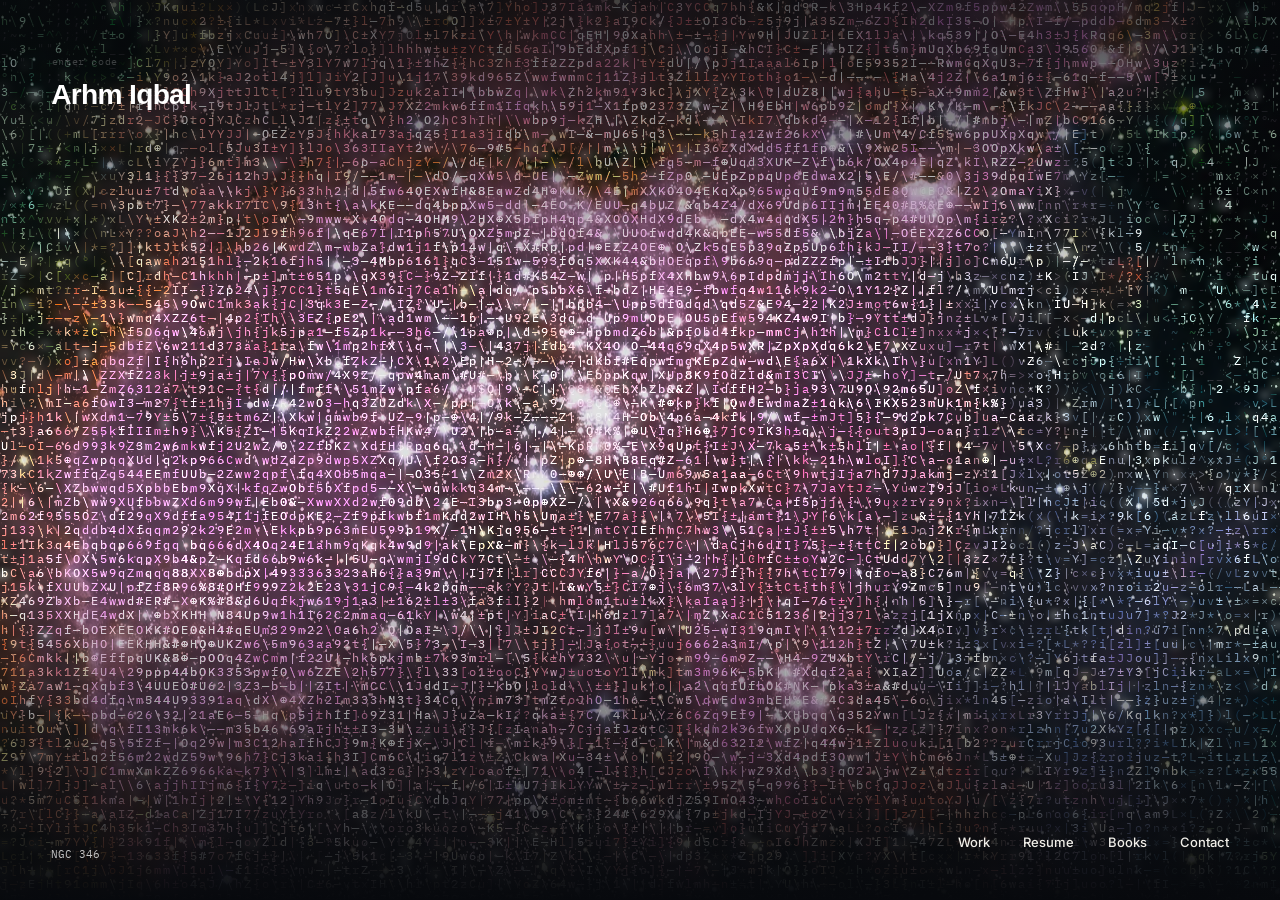
==== index.html @ 42076272 "feat: eight more easter egg images" ====
<!doctype html>
<html lang="en" class="home">
<head>
<meta charset="utf-8">
<meta name="viewport" content="width=device-width, initial-scale=1, viewport-fit=cover">
<title>Arhm Iqbal</title>
<meta name="description" content="Arhm Iqbal. Honours Neuroscience student at the University of Alberta, researcher, and technical co-founder of SimuPrep.">
<meta name="theme-color" content="#07090d">
<meta name="apple-mobile-web-app-capable" content="yes">
<meta name="mobile-web-app-capable" content="yes">
<meta name="apple-mobile-web-app-status-bar-style" content="black-translucent">
<link rel="icon" type="image/png" href="assets/favicon.png">
<link rel="apple-touch-icon" href="assets/apple-touch-icon.png">
<link rel="preload" href="assets/fonts/ibm-plex-mono-400.ttf" as="font" type="font/ttf" crossorigin>
<link rel="stylesheet" href="styles.css?v=20261115-eggf">
</head>
<body>
<a class="skip-link" href="#content">Skip to content</a>

<header class="sky" id="top">
  <canvas id="field" role="button" tabindex="0" aria-label="Interactive space artwork. Click or press Enter to flip tiles and reveal another image."></canvas>

  <div class="mast">
    <div class="who">
      <p class="egg-door"><button type="button" id="egg-open">enter code</button></p>
      <h1>Arhm Iqbal</h1>
    </div>
  </div>

  <button class="sound-button" id="sound-toggle" type="button" aria-label="Play music" title="Play music" aria-pressed="false" hidden>
    <svg viewBox="0 0 24 24" fill="none" stroke="currentColor" stroke-width="1.35" stroke-linecap="round" stroke-linejoin="round" aria-hidden="true">
      <path d="M4 9.5v5h3.5L12 18V6L7.5 9.5H4z"/>
      <path class="sound-on" d="M15.5 9.5a3.5 3.5 0 0 1 0 5M18 7a7 7 0 0 1 0 10"/>
      <path class="sound-off" d="M16 10l4 4m0-4l-4 4"/>
    </svg>
  </button>
  <button class="fullscreen-button" id="fullscreen-toggle" type="button" aria-label="View space artwork fullscreen" title="View fullscreen" aria-pressed="false">
    <svg viewBox="0 0 24 24" fill="none" stroke="currentColor" stroke-width="1.35" stroke-linecap="round" stroke-linejoin="round" aria-hidden="true">
      <path d="M8 4H4v4m12-4h4v4M4 16v4h4m12-4v4h-4"/>
    </svg>
  </button>

  <div class="sky-tools">
    <a class="caption" id="caption" href="https://esahubble.org/images/" target="_blank" rel="noopener noreferrer"></a>

  </div>
  <p id="field-status" class="sr-only" aria-live="polite" aria-atomic="true"></p>

  <nav class="links" aria-label="Sections">
    <a href="#work">Work</a>
    <a href="#resume">Resume</a>
    <a href="#books">Books</a>
    <a href="#contact">Contact</a>
  </nav>
</header>

<main id="content">
  <div class="mobile-panel-head">
    <button class="mobile-back" type="button" aria-label="Back to home">← <span>Home</span></button>
    <nav class="mobile-panel-nav" aria-label="Sections">
      <a href="#work">Work</a>
      <a href="#resume">Resume</a>
      <a href="#books">Books</a>
      <a href="#contact">Contact</a>
    </nav>
  </div>

  <section class="intro" aria-label="About">
    <p class="lede">I’m an Honours Neuroscience student at the University of Alberta and technical co-founder of SimuPrep, a platform for clinical simulation preparation. My research experience includes neurovascular clinical trials and experimental neuroscience.</p>
  </section>

  <section id="work" class="block">
    <h2>Work</h2>
    <ul class="rows">
      <li id="simuprep">
        <span class="when">2025–present</span>
        <div>
          <h3>SimuPrep</h3>
          <p>Co-founded a platform for clinical simulation preparation, now being licensed by NAIT. The project won first place and $5,000 at natHacks 2025. Exhibited SimuPrep in the ALPHA startup program at Web Summit Vancouver.</p>
        </div>
      </li>
      <li id="wifi">
        <span class="when">2026–present</span>
        <div>
          <h3>Wi-Fi Biosensing</h3>
          <p>Leading a project with the Undergraduate Artificial Intelligence Society to investigate respiration, movement, and sleep monitoring through Wi-Fi signals. Uses ESP32 boards, signal processing, and machine learning to explore sensing without wearables.</p>
        </div>
      </li>
      <li id="auditor">
        <span class="when">2026</span>
        <div>
          <h3>Evidence Poverty Auditor</h3>
          <p>Built a biomedical knowledge-graph pipeline to examine evidence gaps in AI drug-discovery models for neglected tropical diseases. Won the RBC Poster Competition at the STEM Fellowship Inter-University Big Data Challenge. <a href="https://github.com/Arhm-Iqbal/evidence-poverty-auditor">Code</a></p>
        </div>
      </li>
      <li id="nathacks26">
        <span class="when">2026</span>
        <div>
          <h3>Phone-based motion tracking</h3>
          <p>Developed a system that uses two phones and a transformer model to estimate hip, knee, and ankle angles for rehabilitation monitoring outside the lab. Second place, Problem Provider Division, natHacks 2026. <a href="https://github.com/Arhm-Iqbal/phone-recorder">Recorder code</a></p>
        </div>
      </li>
      <li id="basirah">
        <span class="when">2026</span>
        <div>
          <h3>Basirah</h3>
          <p>Built a platform for incident reporting and community support for Muslims facing hate in Canada, with a focus on privacy. Developed at The Harvest Anti-Muslim Hate Hackathon. <a href="https://basirah-hazel.vercel.app">Live app</a> and <a href="https://github.com/Arhm-Iqbal/Basirah">code</a></p>
        </div>
      </li>
      <li id="grantpath">
        <span class="when">2026</span>
        <div>
          <h3>GrantPath</h3>
          <p>Developed a tool to guide students through disability-related funding applications. Second place and $3,000 in prizes at natIgnite 2026.</p>
        </div>
      </li>
      <li id="vibe">
        <span class="when">2025</span>
        <div>
          <h3>Vibe-Maxxing</h3>
          <p>Computer vision project that won first place at the UAIS Sillycon Hackathon. <a href="https://devpost.com/software/vibe-maxxing">Devpost</a></p>
        </div>
      </li>
      <li id="arena">
        <span class="when">2025</span>
        <div>
          <h3>Drosophila temperature-control system</h3>
          <p>Built the control software and thermal hardware for a Raspberry Pi system used in Drosophila memory-suppression experiments. The system controls temperature to activate or inhibit temperature-sensitive neural circuits.</p>
        </div>
      </li>
    </ul>
  </section>

  <section id="resume" class="block">
    <h2>Resume</h2>

    <h3 class="group">Education</h3>
    <ul class="rows">
      <li><span class="when">2024–present</span><div><h4>University of Alberta</h4><p>BSc in Honours Neuroscience, third year. Edmonton, Alberta.</p></div></li>
    </ul>

    <h3 class="group">Research</h3>
    <ul class="rows">
      <li id="neurosurgery">
        <span class="when">2026</span>
        <div><h4>Division of Neurosurgery, University of Alberta</h4>
        <p>Research student with Dr. Tim Darsaut. Contributed to the TATAM2 trial protocol, manuscripts, electronic case report forms, and consent documents. Supported the ongoing RISE, TOBAS, and CAM neurovascular trials.</p></div>
      </li>
      <li id="yue">
        <span class="when">2026</span>
        <div><h4>Faculty of Medicine and Dentistry, University of Alberta</h4>
        <p>URI-funded summer research intern with Dr. Jessica Yue. Conducted in vivo and in vitro research involving western blots, dissections, clamp experiments, and metabolic cage studies. Presented the project at FoMD Day.</p></div>
      </li>
      <li>
        <span class="when">2025</span>
        <div><h4>Department of Biological Sciences, University of Alberta</h4>
        <p>Undergraduate research assistant with Dr. Anna Phan. Developed a programmable temperature-control system for Drosophila memory-suppression experiments, integrating Raspberry Pi software and thermal hardware.</p></div>
      </li>
      <li id="yue-volunteer">
        <span class="when">2025</span>
        <div><h4>Faculty of Medicine and Dentistry, University of Alberta</h4>
        <p>Research volunteer with Dr. Jessica Yue. Prepared western blots, reagents, and samples for studies of neural regulation of nutrient sensing.</p></div>
      </li>
    </ul>

    <h3 class="group">Presentations</h3>
    <ul class="rows">
      <li><span class="when">2026</span><div><h4>IUBDC, University of Calgary</h4><p>Oral and poster presentations of the Evidence Poverty Auditor, later developed into a research manuscript.</p></div></li>
      <li><span class="when">2026</span><div><h4>FoMD Day, University of Alberta</h4><p>Presented a poster on research conducted in Dr. Jessica Yue’s lab.</p></div></li>
      <li id="cucoh">
        <span class="when">2025</span>
        <div><h4>Canadian Undergraduate Conference on Healthcare, Queen's University</h4>
        <p>Selected for an oral presentation of research from Dr. Anna Phan’s lab. Submitted the abstract to the URNCST Journal.</p></div>
      </li>
      <li><span class="when">2025</span><div><h4>RE Peter, University of Alberta</h4><p>Presented a poster on research conducted in Dr. Anna Phan’s lab.</p></div></li>
    </ul>

    <h3 class="group">Experience</h3>
    <ul class="rows">
      <li id="nait">
        <span class="when">2025–present</span><div><h4>Software Engineer, NAIT</h4><p>Part-time contract.</p></div>
      </li>
      <li><span class="when">2025–present</span><div><h4>Technical Co-Founder, SimuPrep</h4><p>Co-founded a clinical simulation preparation platform, now being licensed by NAIT.</p></div></li>
      <li><span class="when">2025</span><div><h4>Sales Associate, SoftMoc</h4><p>Sherwood Park, Alberta.</p></div></li>
      <li id="vet">
        <span class="when">2022–2025</span><div><h4>Veterinary Assistant and Receptionist, Gibbons Veterinary Clinic</h4><p>Gibbons, Alberta.</p></div>
      </li>
    </ul>

    <h3 class="group">Leadership and service</h3>
    <ul class="rows">
      <li id="usig">
        <span class="when">2025–present</span><div><h4>Founder, Undergraduate Surgery Interest Group</h4><p>Student club at the University of Alberta.</p></div>
      </li>
      <li><span class="when">2026–present</span><div><h4>AI Career Accelerator, Amii</h4></div></li>
      <li id="nextgen">
        <span class="when">2026</span><div><h4>Youth Member, Strathcona County NextGen</h4><p>Led Young Artists in Motion, a public art exhibition on buses featuring work by local youth. Developing an online gallery for youth art in the community.</p></div>
      </li>
      <li id="mfr">
        <span class="when">2025–present</span><div><h4>Medical First Responder, St. John Ambulance</h4></div>
      </li>
      <li id="steadward">
        <span class="when">2024–present</span><div><h4>Volunteer, Steadward Centre for Personal and Physical Achievement</h4><p>Supported fitness and mobility programs for people with physical and neurological disabilities.</p></div>
      </li>
    </ul>

    <h3 class="group">Skills</h3>
    <p class="plain">Python, C, MATLAB, full-stack development, API integration, microcontrollers, machine learning, deep learning, Git, and Azure DevOps.</p>

    <h3 class="group">Selected training</h3>
    <ul class="certs">
      <li>Basic Life Support — Heart and Stroke Foundation, 2024</li>
      <li>Medical First Responder — St. John Ambulance, 2024</li>
      <li>WHMIS — University of Alberta, 2025</li>
      <li>Laboratory Chemical Safety, Biological Safety, and Laboratory Hazard Assessment and Control — University of Alberta EHS, 2024</li>
    </ul>
  </section>

  <section id="books" class="block">
    <h2>Things I’ve read</h2>
    <ul class="shelf">
      <li><img src="books/karamazov.jpg" alt="" width="333" height="500" loading="lazy" decoding="async"><h4>The Brothers Karamazov</h4><p>Fyodor Dostoevsky</p></li>
      <li><img src="books/crime.jpg" alt="" width="255" height="391" loading="lazy" decoding="async"><h4>Crime and Punishment</h4><p>Fyodor Dostoevsky</p></li>
      <li><img src="books/idiot.jpg" alt="" width="314" height="500" loading="lazy" decoding="async"><h4>The Idiot</h4><p>Fyodor Dostoevsky</p></li>
      <li><img src="books/demons.jpg" alt="" width="297" height="500" loading="lazy" decoding="async"><h4>Demons</h4><p>Fyodor Dostoevsky</p></li>
      <li><img src="books/notes-underground.jpg" alt="" width="325" height="500" loading="lazy" decoding="async"><h4>Notes from Underground</h4><p>Fyodor Dostoevsky</p></li>
      <li><img src="books/stranger.jpg" alt="" width="308" height="500" loading="lazy" decoding="async"><h4>The Stranger</h4><p>Albert Camus</p></li>
      <li><img src="books/sisyphus.jpg" alt="" width="325" height="500" loading="lazy" decoding="async"><h4>The Myth of Sisyphus</h4><p>Albert Camus</p></li>
      <li><img src="books/metamorphosis.jpg" alt="" width="360" height="586" loading="lazy" decoding="async"><h4>The Metamorphosis</h4><p>Franz Kafka</p></li>
      <li><img src="books/1984.jpg" alt="" width="325" height="500" loading="lazy" decoding="async"><h4>1984</h4><p>George Orwell</p></li>
      <li><img src="books/animal-farm.jpg" alt="" width="360" height="530" loading="lazy" decoding="async"><h4>Animal Farm</h4><p>George Orwell</p></li>
      <li><img src="books/war-and-peace.jpg" alt="" width="333" height="500" loading="lazy" decoding="async"><h4>War and Peace</h4><p>Leo Tolstoy</p></li>
      <li><img src="books/anna-karenina.jpg" alt="" width="317" height="475" loading="lazy" decoding="async"><h4>Anna Karenina</h4><p>Leo Tolstoy</p></li>
      <li><img src="books/sound-and-fury.jpg" alt="" width="291" height="500" loading="lazy" decoding="async"><h4>The Sound and the Fury</h4><p>William Faulkner</p></li>
      <li><img src="books/ethics.jpg" alt="" width="321" height="500" loading="lazy" decoding="async"><h4>Nicomachean Ethics</h4><p>Aristotle</p></li>
      <li><img src="books/republic.jpg" alt="" width="333" height="499" loading="lazy" decoding="async"><h4>The Republic</h4><p>Plato</p></li>
      <li><img src="books/meditations.jpg" alt="" width="320" height="500" loading="lazy" decoding="async"><h4>Meditations</h4><p>Marcus Aurelius</p></li>
      <li><img src="books/tao.jpg" alt="" width="302" height="500" loading="lazy" decoding="async"><h4>Tao Te Ching</h4><p>Lao Tzu</p></li>
      <li><img src="books/five-rings.jpg" alt="" width="328" height="500" loading="lazy" decoding="async"><h4>The Book of Five Rings</h4><p>Miyamoto Musashi</p></li>
      <li><img src="books/art-of-war.jpg" alt="" width="338" height="500" loading="lazy" decoding="async"><h4>The Art of War</h4><p>Sun Tzu</p></li>
      <li><img src="books/laws.jpg" alt="" width="318" height="500" loading="lazy" decoding="async"><h4>The 48 Laws of Power</h4><p>Robert Greene</p></li>
      <li><img src="books/malcolm-x.jpg" alt="" width="289" height="500" loading="lazy" decoding="async"><h4>The Autobiography of Malcolm X</h4><p>Malcolm X and Alex Haley</p></li>
      <li><img src="books/manifesto.jpg" alt="" width="323" height="500" loading="lazy" decoding="async"><h4>The Unabomber Manifesto</h4><p>Theodore Kaczynski</p></li>
      <li><img src="books/big-israel.jpg" alt="" width="333" height="500" loading="lazy" decoding="async"><h4>Big Israel</h4><p>Grant F. Smith</p></li>
      <li><img src="books/dreams.jpg" alt="" width="309" height="500" loading="lazy" decoding="async"><h4>The Interpretation of Dreams</h4><p>Sigmund Freud</p></li>
      <li><img src="books/man-and-symbols.jpg" alt="" width="366" height="500" loading="lazy" decoding="async"><h4>Man and His Symbols</h4><p>Carl Jung</p></li>
      <li><img src="books/musketeers.jpg" alt="" width="339" height="500" loading="lazy" decoding="async"><h4>The Three Musketeers</h4><p>Alexandre Dumas</p></li>
      <li><img src="books/monte-cristo.jpg" alt="" width="360" height="469" loading="lazy" decoding="async"><h4>The Count of Monte Cristo</h4><p>Alexandre Dumas</p></li>
      <li><img src="books/les-miserables.jpg" alt="" width="314" height="500" loading="lazy" decoding="async"><h4>Les Misérables</h4><p>Victor Hugo</p></li>
      <li><img src="books/fleurs-du-mal.jpg" alt="" width="296" height="500" loading="lazy" decoding="async"><h4>Les Fleurs du Mal</h4><p>Charles Baudelaire</p></li>
      <li><img src="books/iliad.jpg" alt="" width="333" height="500" loading="lazy" decoding="async"><h4>The Iliad</h4><p>Homer</p></li>
      <li><img src="books/odyssey.jpg" alt="" width="289" height="500" loading="lazy" decoding="async"><h4>The Odyssey</h4><p>Homer</p></li>
      <li><img src="books/oresteia.jpg" alt="" width="301" height="500" loading="lazy" decoding="async"><h4>The Oresteia</h4><p>Aeschylus</p></li>
      <li><img src="books/aeneid.jpg" alt="" width="312" height="500" loading="lazy" decoding="async"><h4>The Aeneid</h4><p>Virgil</p></li>
      <li><img src="books/ovid.jpg" alt="" width="332" height="500" loading="lazy" decoding="async"><h4>Metamorphoses</h4><p>Ovid</p></li>
      <li><img src="books/divine-comedy.jpg" alt="" width="266" height="400" loading="lazy" decoding="async"><h4>The Divine Comedy</h4><p>Dante Alighieri</p></li>
      <li><img src="books/macbeth.jpg" alt="" width="333" height="500" loading="lazy" decoding="async"><h4>Macbeth</h4><p>William Shakespeare</p></li>
      <li><img src="books/merchant-of-venice.jpg" alt="" width="345" height="500" loading="lazy" decoding="async"><h4>The Merchant of Venice</h4><p>William Shakespeare</p></li>
      <li><img src="books/as-you-like-it.jpg" alt="" width="271" height="500" loading="lazy" decoding="async"><h4>As You Like It</h4><p>William Shakespeare</p></li>
      <li><img src="books/romeo-juliet.jpg" alt="" width="329" height="500" loading="lazy" decoding="async"><h4>Romeo and Juliet</h4><p>William Shakespeare</p></li>
      <li><img src="books/confessions.jpg" alt="" width="310" height="436" loading="lazy" decoding="async"><h4>Confessions</h4><p>Saint Augustine</p></li>
      <li><img src="books/sealed-nectar.jpg" alt="" width="350" height="500" loading="lazy" decoding="async"><h4>The Sealed Nectar</h4><p>Safiur Rahman Mubarakpuri</p></li>
      <li><img src="books/discourses.jpg" alt="" width="314" height="500" loading="lazy" decoding="async"><h4>Discourses and Selected Writings</h4><p>Epictetus</p></li>
      <li><img src="books/seneca.jpg" alt="" width="327" height="500" loading="lazy" decoding="async"><h4>Letters from a Stoic</h4><p>Seneca</p></li>
      <li><img src="books/sun-and-steel.jpg" alt="" width="314" height="500" loading="lazy" decoding="async"><h4>Sun and Steel</h4><p>Yukio Mishima</p></li>
      <li><img src="books/beyond-good-evil.jpg" alt="" width="325" height="500" loading="lazy" decoding="async"><h4>Beyond Good and Evil</h4><p>Friedrich Nietzsche</p></li>
      <li><img src="books/zarathustra.jpg" alt="" width="314" height="500" loading="lazy" decoding="async"><h4>Thus Spoke Zarathustra</h4><p>Friedrich Nietzsche</p></li>
      <li><img src="books/antichrist.jpg" alt="" width="333" height="500" loading="lazy" decoding="async"><h4>The Antichrist</h4><p>Friedrich Nietzsche</p></li>
      <li><img src="books/durant-1.jpg" alt="" width="332" height="475" loading="lazy" decoding="async"><h4>The Story of Civilization 1: Our Oriental Heritage</h4><p>Will Durant</p></li>
      <li><img src="books/durant-2.jpg" alt="" width="317" height="475" loading="lazy" decoding="async"><h4>The Story of Civilization 2: The Life of Greece</h4><p>Will Durant</p></li>
      <li><img src="books/durant-3.jpg" alt="" width="317" height="476" loading="lazy" decoding="async"><h4>The Story of Civilization 3: Caesar and Christ</h4><p>Will Durant</p></li>
      <li><img src="books/durant-4.jpg" alt="" width="352" height="500" loading="lazy" decoding="async"><h4>The Story of Civilization 4: The Age of Faith</h4><p>Will Durant</p></li>
      <li><img src="books/durant-5.jpg" alt="" width="323" height="475" loading="lazy" decoding="async"><h4>The Story of Civilization 5: The Renaissance</h4><p>Will Durant</p></li>
      <li><img src="books/durant-6.jpg" alt="" width="311" height="500" loading="lazy" decoding="async"><h4>The Story of Civilization 6: The Reformation</h4><p>Will Durant</p></li>
      <li><img src="books/durant-7.jpg" alt="" width="340" height="500" loading="lazy" decoding="async"><h4>The Story of Civilization 7: The Age of Reason Begins</h4><p>Will and Ariel Durant</p></li>
      <li><img src="books/durant-8.jpg" alt="" width="353" height="500" loading="lazy" decoding="async"><h4>The Story of Civilization 8: The Age of Louis XIV</h4><p>Will and Ariel Durant</p></li>
      <li><img src="books/durant-9.jpg" alt="" width="329" height="475" loading="lazy" decoding="async"><h4>The Story of Civilization 9: The Age of Voltaire</h4><p>Will and Ariel Durant</p></li>
      <li><img src="books/durant-10.jpg" alt="" width="337" height="475" loading="lazy" decoding="async"><h4>The Story of Civilization 10: Rousseau and Revolution</h4><p>Will and Ariel Durant</p></li>
      <li><img src="books/durant-11.jpg" alt="" width="329" height="475" loading="lazy" decoding="async"><h4>The Story of Civilization 11: The Age of Napoleon</h4><p>Will and Ariel Durant</p></li>
    </ul>

    <h3 class="group">Manga</h3>
    <ul class="shelf">
      <li><img src="books/gantz.jpg" alt="" width="353" height="500" loading="lazy" decoding="async"><h4>Gantz</h4><p>Hiroya Oku</p></li>
      <li><img src="books/chainsaw-man.jpg" alt="" width="318" height="500" loading="lazy" decoding="async"><h4>Chainsaw Man</h4><p>Tatsuki Fujimoto</p></li>
      <li><img src="books/goodbye-eri.jpg" alt="" width="460" height="723" loading="lazy" decoding="async"><h4>Goodbye, Eri</h4><p>Tatsuki Fujimoto</p></li>
      <li><img src="books/berserk.jpg" alt="" width="262" height="372" loading="lazy" decoding="async"><h4>Berserk</h4><p>Kentaro Miura</p></li>
      <li><img src="books/jagaaan.jpg" alt="" width="400" height="567" loading="lazy" decoding="async"><h4>Jagaaan</h4><p>Muneyuki Kaneshiro and Kensuke Nishida</p></li>
      <li><img src="books/gannibal.jpg" alt="" width="460" height="654" loading="lazy" decoding="async"><h4>Gannibal</h4><p>Masaaki Ninomiya</p></li>
      <li><img src="books/boys-abyss.jpg" alt="" width="265" height="379" loading="lazy" decoding="async"><h4>Boy’s Abyss</h4><p>Ryo Minenami</p></li>
      <li><img src="books/dearest-self.jpg" alt="" width="266" height="375" loading="lazy" decoding="async"><h4>My Dearest Self with Malice Aforethought</h4><p>Hajime Inoryu and Shota Ito</p></li>
      <li><img src="books/flowers-of-evil.jpg" alt="" width="300" height="454" loading="lazy" decoding="async"><h4>The Flowers of Evil</h4><p>Shuzo Oshimi</p></li>
      <li><img src="books/punpun.jpg" alt="" width="300" height="418" loading="lazy" decoding="async"><h4>Goodnight Punpun</h4><p>Inio Asano</p></li>
      <li><img src="books/girl-on-the-shore.jpg" alt="" width="260" height="369" loading="lazy" decoding="async"><h4>A Girl on the Shore</h4><p>Inio Asano</p></li>
      <li><img src="books/blood-on-the-tracks.jpg" alt="" width="265" height="375" loading="lazy" decoding="async"><h4>Blood on the Tracks</h4><p>Shuzo Oshimi</p></li>
      <li><img src="books/black-clover.jpg" alt="" width="333" height="500" loading="lazy" decoding="async"><h4>Black Clover</h4><p>Yūki Tabata</p></li>
      <li><img src="books/fire-punch.jpg" alt="" width="252" height="396" loading="lazy" decoding="async"><h4>Fire Punch</h4><p>Tatsuki Fujimoto</p></li>
      <li><img src="books/sidonia.jpg" alt="" width="264" height="375" loading="lazy" decoding="async"><h4>Knights of Sidonia</h4><p>Tsutomu Nihei</p></li>
      <li><img src="books/blame.jpg" alt="" width="261" height="377" loading="lazy" decoding="async"><h4>Blame!</h4><p>Tsutomu Nihei</p></li>
      <li><img src="books/aposimz.jpg" alt="" width="400" height="567" loading="lazy" decoding="async"><h4>Aposimz</h4><p>Tsutomu Nihei</p></li>
      <li><img src="books/biomega.jpg" alt="" width="260" height="378" loading="lazy" decoding="async"><h4>Biomega</h4><p>Tsutomu Nihei</p></li>
      <li><img src="books/akira.jpg" alt="" width="257" height="372" loading="lazy" decoding="async"><h4>Akira</h4><p>Katsuhiro Otomo</p></li>
      <li><div class="nocover" aria-hidden="true">N/A</div><h4>Redo of Healer</h4><p>Rui Tsukiyo and Sōken Haga</p></li>
      <li><img src="books/rosario.jpg" alt="" width="460" height="725" loading="lazy" decoding="async"><h4>Rosario + Vampire</h4><p>Akihisa Ikeda</p></li>
      <li><img src="books/deadman.jpg" alt="" width="261" height="370" loading="lazy" decoding="async"><h4>Deadman Wonderland</h4><p>Jinsei Kataoka and Kazuma Kondou</p></li>
      <li><img src="books/btooom.jpg" alt="" width="460" height="638" loading="lazy" decoding="async"><h4>Btooom!</h4><p>Junya Inoue</p></li>
      <li><img src="books/gokurakugai.jpg" alt="" width="260" height="408" loading="lazy" decoding="async"><h4>Gokurakugai</h4><p>Yuto Sano</p></li>
      <li><img src="books/gods-will.jpg" alt="" width="260" height="360" loading="lazy" decoding="async"><h4>As the Gods Will</h4><p>Muneyuki Kaneshiro and Akeji Fujimura</p></li>
      <li><img src="books/jujutsu.jpg" alt="" width="260" height="407" loading="lazy" decoding="async"><h4>Jujutsu Kaisen</h4><p>Gege Akutami</p></li>
      <li><img src="books/jjk-modulo.jpg" alt="" width="260" height="411" loading="lazy" decoding="async"><h4>Jujutsu Kaisen Modulo</h4><p>Gege Akutami and Yuji Iwasaki</p></li>
      <li><img src="books/climber.jpg" alt="" width="260" height="370" loading="lazy" decoding="async"><h4>The Climber</h4><p>Shinichi Sakamoto</p></li>
      <li><img src="books/vagabond.jpg" alt="" width="260" height="361" loading="lazy" decoding="async"><h4>Vagabond</h4><p>Takehiko Inoue</p></li>
      <li><img src="books/claymore.jpg" alt="" width="260" height="409" loading="lazy" decoding="async"><h4>Claymore</h4><p>Norihiro Yagi</p></li>
      <li><img src="books/titan.jpg" alt="" width="260" height="388" loading="lazy" decoding="async"><h4>Attack on Titan</h4><p>Hajime Isayama</p></li>
      <li><img src="books/homunculus.jpg" alt="" width="260" height="371" loading="lazy" decoding="async"><h4>Homunculus</h4><p>Hideo Yamamoto</p></li>
      <li><img src="books/brynhildr.jpg" alt="" width="260" height="371" loading="lazy" decoding="async"><h4>Brynhildr in the Darkness</h4><p>Lynn Okamoto</p></li>
      <li><img src="books/tokyo-ghoul.jpg" alt="" width="260" height="367" loading="lazy" decoding="async"><h4>Tokyo Ghoul</h4><p>Sui Ishida</p></li>
      <li><img src="books/tokyo-ghoul-re.jpg" alt="" width="260" height="369" loading="lazy" decoding="async"><h4>Tokyo Ghoul:re</h4><p>Sui Ishida</p></li>
      <li><img src="books/lonely-deaths.jpg" alt="" width="260" height="369" loading="lazy" decoding="async"><h4>Lonely Deaths Lie Thick as Snow</h4><p>Hajime Inoryu and Shota Ito</p></li>
      <li><img src="books/green-worldz.jpg" alt="" width="260" height="390" loading="lazy" decoding="async"><h4>Green Worldz</h4><p>Yusuke Osawa</p></li>
      <li><img src="books/zetman.jpg" alt="" width="260" height="371" loading="lazy" decoding="async"><h4>Zetman</h4><p>Masakazu Katsura</p></li>
      <li><img src="books/parasyte.jpg" alt="" width="260" height="372" loading="lazy" decoding="async"><h4>Parasyte</h4><p>Hitoshi Iwaaki</p></li>
      <li><img src="books/bloody-monday.jpg" alt="" width="260" height="389" loading="lazy" decoding="async"><h4>Bloody Monday</h4><p>Shin Kibayashi and Kouji Megumi</p></li>
      <li><img src="books/hells-paradise.jpg" alt="" width="260" height="408" loading="lazy" decoding="async"><h4>Hell’s Paradise</h4><p>Yuji Kaku</p></li>
      <li><img src="books/happiness.jpg" alt="" width="260" height="389" loading="lazy" decoding="async"><h4>Happiness</h4><p>Shuzo Oshimi</p></li>
      <li><img src="books/ajin.jpg" alt="" width="260" height="364" loading="lazy" decoding="async"><h4>Ajin: Demi-Human</h4><p>Gamon Sakurai</p></li>
      <li><img src="books/kami-no-kodomo.jpg" alt="" width="512" height="727" loading="lazy" decoding="async"><h4>Kami no Kodomo</h4><p>Nishioka Kyoudai</p></li>
      <li><img src="books/sankarea.jpg" alt="" width="260" height="389" loading="lazy" decoding="async"><h4>Sankarea</h4><p>Mitsuru Hattori</p></li>
      <li><img src="books/all-you-need-is-kill.jpg" alt="" width="460" height="722" loading="lazy" decoding="async"><h4>All You Need Is Kill</h4><p>Hiroshi Sakurazaka and Takeshi Obata</p></li>
      <li><img src="books/cafe-terrace.jpg" alt="" width="260" height="389" loading="lazy" decoding="async"><h4>The Café Terrace and Its Goddesses</h4><p>Kouji Seo</p></li>
      <li><img src="books/tenpuru.jpg" alt="" width="260" height="369" loading="lazy" decoding="async"><h4>Tenpuru</h4><p>Kimitake Yoshioka</p></li>
      <li><img src="books/origin.jpg" alt="" width="260" height="369" loading="lazy" decoding="async"><h4>Origin</h4><p>Boichi</p></li>
      <li><img src="books/three-days.jpg" alt="" width="260" height="408" loading="lazy" decoding="async"><h4>Three Days of Happiness</h4><p>Sugaru Miaki and Shouichi Taguchi</p></li>
      <li><img src="books/kagurabachi.jpg" alt="" width="260" height="407" loading="lazy" decoding="async"><h4>Kagurabachi</h4><p>Takeru Hokazono</p></li>
      <li><img src="books/suicide-island.jpg" alt="" width="260" height="368" loading="lazy" decoding="async"><h4>Suicide Island</h4><p>Kouji Mori</p></li>
      <li><img src="books/juujika.jpg" alt="" width="260" height="369" loading="lazy" decoding="async"><h4>Juujika no Rokunin</h4><p>Shiryu Nakatake</p></li>
      <li><img src="books/evangelion.jpg" alt="" width="260" height="368" loading="lazy" decoding="async"><h4>Neon Genesis Evangelion</h4><p>Yoshiyuki Sadamoto</p></li>
      <li><img src="books/seirei-gensouki.jpg" alt="" width="260" height="369" loading="lazy" decoding="async"><h4>Seirei Gensouki: Spirit Chronicles</h4><p>Yuri Kitayama and Futago Minazuki</p></li>
      <li><img src="books/seraph.jpg" alt="" width="260" height="410" loading="lazy" decoding="async"><h4>Seraph of the End</h4><p>Takaya Kagami and Yamato Yamamoto</p></li>
      <li><img src="books/grashros.jpg" alt="" width="260" height="370" loading="lazy" decoding="async"><h4>Grashros</h4><p>Muneyuki Kaneshiro and Akeji Fujimura</p></li>
      <li><img src="books/nisekoi.jpg" alt="" width="260" height="410" loading="lazy" decoding="async"><h4>Nisekoi</h4><p>Naoshi Komi</p></li>
      <li><img src="books/kamikatsu.jpg" alt="" width="260" height="369" loading="lazy" decoding="async"><h4>Kamikatsu: Working for God in a Godless World</h4><p>Aoi Akashiro and Hangetsuban Sonshou</p></li>
      <li><img src="books/kingdoms-of-ruin.jpg" alt="" width="260" height="369" loading="lazy" decoding="async"><h4>The Kingdoms of Ruin</h4><p>Yoruhashi</p></li>
      <li><img src="books/quintuplets.jpg" alt="" width="260" height="389" loading="lazy" decoding="async"><h4>The Quintessential Quintuplets</h4><p>Negi Haruba</p></li>
      <li><img src="books/jet-black-wizard.jpg" alt="" width="260" height="369" loading="lazy" decoding="async"><h4>The Brave Jet Black Wizard</h4><p>Meguru Seto and Yuri Kimura</p></li>
      <li><img src="books/munchkin.jpg" alt="" width="260" height="368" loading="lazy" decoding="async"><h4>Another World Munchkin</h4><p>Yuu Shimizu and Makoto Aogiri</p></li>
      <li><img src="books/summoned-again.jpg" alt="" width="260" height="369" loading="lazy" decoding="async"><h4>Isekai Shoukan wa Nidome Desu</h4><p>Kazuha Kishimoto and Arashiyama</p></li>
      <li><img src="books/d-rank.jpg" alt="" width="260" height="369" loading="lazy" decoding="async"><h4>D-kyuu Boukensha no Ore</h4><p>Toraneko Shiroao and Teto Tachitsu</p></li>
      <li><img src="books/inferior-eyes.jpg" alt="" width="260" height="372" loading="lazy" decoding="async"><h4>The Reincarnation Magician of the Inferior Eyes</h4><p>Yusura Kankitsu and Hiro Touge</p></li>
      <li><img src="books/liar-game.jpg" alt="" width="260" height="370" loading="lazy" decoding="async"><h4>Liar Game</h4><p>Shinobu Kaitani</p></li>
      <li><img src="books/elfen-lied.jpg" alt="" width="260" height="393" loading="lazy" decoding="async"><h4>Elfen Lied</h4><p>Lynn Okamoto</p></li>
      <li><img src="books/naruto.jpg" alt="" width="260" height="410" loading="lazy" decoding="async"><h4>Naruto</h4><p>Masashi Kishimoto</p></li>
      <li><img src="books/dragon-head.jpg" alt="" width="290" height="400" loading="lazy" decoding="async"><h4>Dragon Head</h4><p>Minetaro Mochizuki</p></li>
      <li><img src="books/hideout.jpg" alt="" width="317" height="400" loading="lazy" decoding="async"><h4>Hideout</h4><p>Masasumi Kakizaki</p></li>
    </ul>

    <h3 class="group">Visual novels</h3>
    <ul class="shelf">
      <li><img src="books/kara-no-shoujo.jpg" alt="" width="300" height="430" loading="lazy" decoding="async"><h4>Kara no Shoujo</h4><p>Innocent Grey</p></li>
      <li><img src="books/you-and-me-and-her.jpg" alt="" width="300" height="450" loading="lazy" decoding="async"><h4>You and Me and Her: A Love Story</h4><p>Nitroplus</p></li>
      <li><img src="books/steins-gate.jpg" alt="" width="300" height="429" loading="lazy" decoding="async"><h4>Steins;Gate</h4><p>5pb. and Nitroplus</p></li>
    </ul>
    <p class="whisper">(the code is 99942)</p>
  </section>

  <section id="contact" class="block close">
    <h2>Contact</h2>
    <p class="reach">
      <a href="mailto:arhmiqbal07@gmail.com">arhmiqbal07@gmail.com</a>
      <a href="https://www.linkedin.com/in/arhm-iqbal-ab62a1326/"><svg viewBox="0 0 24 24" aria-hidden="true"><path d="M20.447 20.452h-3.554v-5.569c0-1.328-.027-3.037-1.852-3.037-1.853 0-2.136 1.445-2.136 2.939v5.667H9.351V9h3.414v1.561h.046c.477-.9 1.637-1.85 3.37-1.85 3.601 0 4.267 2.37 4.267 5.455v6.286zM5.337 7.433c-1.144 0-2.063-.926-2.063-2.065 0-1.138.92-2.063 2.063-2.063 1.14 0 2.064.925 2.064 2.063 0 1.139-.925 2.065-2.064 2.065zm1.782 13.019H3.555V9h3.564v11.452zM22.225 0H1.771C.792 0 0 .774 0 1.729v20.542C0 23.227.792 24 1.771 24h20.451C23.2 24 24 23.227 24 22.271V1.729C24 .774 23.2 0 22.222 0h.003z"/></svg>LinkedIn</a>
      <a href="https://github.com/Arhm-Iqbal"><svg viewBox="0 0 24 24" aria-hidden="true"><path d="M12 .297c-6.63 0-12 5.373-12 12 0 5.303 3.438 9.8 8.205 11.385.6.113.82-.258.82-.577 0-.285-.01-1.04-.015-2.04-3.338.724-4.042-1.61-4.042-1.61C4.422 18.07 3.633 17.7 3.633 17.7c-1.087-.744.084-.729.084-.729 1.205.084 1.838 1.236 1.838 1.236 1.07 1.835 2.809 1.305 3.495.998.108-.776.417-1.305.76-1.605-2.665-.3-5.466-1.332-5.466-5.93 0-1.31.465-2.38 1.235-3.22-.135-.303-.54-1.523.105-3.176 0 0 1.005-.322 3.3 1.23.96-.267 1.98-.399 3-.405 1.02.006 2.04.138 3 .405 2.28-1.552 3.285-1.23 3.285-1.23.645 1.653.24 2.873.12 3.176.765.84 1.23 1.91 1.23 3.22 0 4.61-2.805 5.625-5.475 5.92.42.36.81 1.096.81 2.22 0 1.606-.015 2.896-.015 3.286 0 .315.21.69.825.57C20.565 22.092 24 17.592 24 12.297c0-6.627-5.373-12-12-12"/></svg>GitHub</a>
      <a href="https://www.researchgate.net/profile/Arhm-Iqbal"><svg viewBox="0 0 24 24" aria-hidden="true"><path d="M19.586 0c-.818 0-1.508.19-2.073.565-.563.377-.97.936-1.213 1.68a3.193 3.193 0 0 0-.112.437 8.365 8.365 0 0 0-.078.53 9 9 0 0 0-.05.727c-.01.282-.013.621-.013 1.016a31.121 31.123 0 0 0 .014 1.017 9 9 0 0 0 .05.727 7.946 7.946 0 0 0 .077.53h-.005a3.334 3.334 0 0 0 .113.438c.245.743.65 1.303 1.214 1.68.565.376 1.256.564 2.075.564.8 0 1.536-.213 2.105-.603.57-.39.94-.916 1.175-1.65.076-.235.135-.558.177-.93a10.9 10.9 0 0 0 .043-1.207v-.82c0-.095-.047-.142-.14-.142h-3.064c-.094 0-.14.047-.14.141v.956c0 .094.046.14.14.14h1.666c.056 0 .084.03.084.086 0 .36 0 .62-.036.865-.038.244-.1.447-.147.606-.108.385-.348.664-.638.876-.29.212-.738.35-1.227.35-.545 0-.901-.15-1.21-.353-.306-.203-.517-.454-.67-.915a3.136 3.136 0 0 1-.147-.762 17.366 17.367 0 0 1-.034-.656c-.01-.26-.014-.572-.014-.939a26.401 26.403 0 0 1 .014-.938 15.821 15.822 0 0 1 .035-.656 3.19 3.19 0 0 1 .148-.76 1.89 1.89 0 0 1 .742-1.01c.344-.244.593-.352 1.137-.352.508 0 .815.096 1.144.303.33.207.528.492.764.925.047.094.111.118.198.07l1.044-.43c.075-.048.09-.115.042-.199a3.549 3.549 0 0 0-.466-.742 3 3 0 0 0-.679-.607 3.313 3.313 0 0 0-.903-.41A4.068 4.068 0 0 0 19.586 0zM8.217 5.836c-1.69 0-3.036.086-4.297.086-1.146 0-2.291 0-3.007-.029v.831l1.088.2c.744.144 1.174.488 1.174 2.264v11.288c0 1.777-.43 2.12-1.174 2.263l-1.088.2v.832c.773-.029 2.12-.086 3.465-.086 1.29 0 2.951.057 3.667.086v-.831l-1.49-.2c-.773-.115-1.174-.487-1.174-2.264v-4.784c.688.057 1.29.057 2.206.057 1.748 3.123 3.41 5.472 4.355 6.56.86 1.032 2.177 1.691 3.839 1.691.487 0 1.003-.086 1.318-.23v-.744c-1.031 0-2.063-.716-2.808-1.518-1.26-1.376-2.95-3.582-4.355-6.074 2.32-.545 4.04-2.722 4.04-4.9 0-3.208-2.492-4.698-5.758-4.698zm-.515 1.29c2.406 0 3.839 1.26 3.839 3.552 0 2.263-1.547 3.782-4.097 3.782-.974 0-1.404-.03-2.063-.086v-7.19c.66-.059 1.547-.059 2.32-.059z"/></svg>ResearchGate</a>
    </p>
    <p class="plain">Edmonton, Alberta.</p>
    <p class="plain credit">Space photography from <a href="https://esahubble.org/">NASA / ESA / Hubble</a>. <a href="credits.html">Image credits</a>.</p>
  </section>

</main>

<div class="egg" id="egg" hidden>
  <div class="egg-box" role="dialog" aria-modal="true" aria-label="Enter code">
    <button type="button" class="egg-x" aria-label="Close">&times;</button>
    <form class="egg-form">
      <p class="egg-hint">Don't know the code? Look around maybe you'll find it...</p>
      <input type="text" inputmode="numeric" autocomplete="off" spellcheck="false" aria-label="Code">
    </form>
    <img class="egg-img" alt="" hidden>
  </div>
</div>

<script src="space-images.js" defer></script>
<script src="space-motion.js" defer></script>
<script src="field.js?v=20261114-random" defer></script>
<script src="fullscreen.js" defer></script>
<script src="sound.js" defer></script>
<script src="cursor.js" defer></script>
<script src="egg.js?v=20261115b" defer></script>
<script src="mobile-panels.js?v=20261114-return" defer></script>
</body>
</html>
---- styles.css ----
@font-face {
  font-family: "Inter"; font-style: normal; font-weight: 400; font-display: swap;
  src: url("assets/fonts/inter-400.ttf") format("truetype");
}
@font-face {
  font-family: "Inter"; font-style: normal; font-weight: 500; font-display: swap;
  src: url("assets/fonts/inter-500.ttf") format("truetype");
}
@font-face {
  font-family: "Inter"; font-style: normal; font-weight: 600; font-display: swap;
  src: url("assets/fonts/inter-600.ttf") format("truetype");
}
@font-face {
  font-family: "IBM Plex Mono"; font-style: normal; font-weight: 400; font-display: swap;
  src: url("assets/fonts/ibm-plex-mono-400.ttf") format("truetype");
}
:root {
  --ground: #07090d;
  --ink: #f0eee8;
  --ink-dim: #a6a8ac;
  --line: #25282d;
  --spike: #d6bcb0;
  --mono: "IBM Plex Mono", monospace;
  --gutter: clamp(24px, 4vw, 64px);
  color-scheme: dark;
}
* { box-sizing: border-box; }
html { background: var(--ground); scrollbar-color: var(--line) var(--ground); scroll-behavior: smooth; }
body {
  margin: 0; background: var(--ground); color: var(--ink);
  font-family: "Inter", -apple-system, BlinkMacSystemFont, "Segoe UI", sans-serif;
  font-size: .9375rem; line-height: 1.75; -webkit-font-smoothing: antialiased;
}
::selection { background: var(--spike); color: var(--ground); }
a {
  color: inherit; text-decoration-color: #62646a; text-decoration-thickness: 1px;
  text-underline-offset: .28em; transition: color 180ms, text-decoration-color 180ms;
}
a:hover { color: #fff; text-decoration-color: var(--ink); }
a:focus-visible, button:focus-visible { outline: 2px solid var(--ink); outline-offset: 5px; }
h1, h2, h3, h4, p, ul { margin: 0; }
ul { padding: 0; list-style: none; }
.sr-only { position: absolute; width: 1px; height: 1px; padding: 0; margin: -1px; overflow: hidden; clip-path: inset(50%); white-space: nowrap; border: 0; }
.skip-link { position: fixed; top: 12px; left: 12px; z-index: 10; padding: 10px 16px; background: var(--ground); transform: translateY(-180%); }
.skip-link:focus { transform: translateY(0); }

/* The artwork is the interface. Text stays quiet, with no instructional line. */
.sky { position: relative; height: 100svh; min-height: 540px; overflow: hidden; background: var(--ground) url("assets/eagle-nebula.jpg") center 30% / cover; }
.sky::after {
  content: ""; position: absolute; inset: 0; pointer-events: none;
  background: linear-gradient(180deg, rgb(7 9 13 / .72) 0%, transparent 33%, transparent 64%, var(--ground) 100%);
}
#field { position: absolute; inset: 0; width: 100%; height: 100%; display: block; touch-action: pan-y; }
.mast { position: relative; z-index: 1; padding: clamp(28px, 4vw, 56px) var(--gutter) 0; pointer-events: none; }
.fullscreen-button, .sound-button {
  position: absolute; z-index: 3; top: clamp(24px, 4vw, 52px); right: var(--gutter);
  display: grid; place-items: center; width: 40px; height: 40px; padding: 10px;
  border: 0; border-radius: 50%; background: transparent; color: rgb(255 255 255 / .42);
  cursor: pointer; transition: color 180ms, background 180ms;
}
.sound-button { right: calc(var(--gutter) + 40px); color: rgb(255 255 255 / .3); }
.sound-button[hidden] { display: none; }
.sound-button.is-playing { color: rgb(255 255 255 / .42); }
.sound-button .sound-on, .sound-button.is-playing .sound-off { display: none; }
.sound-button.is-playing .sound-on { display: inline; }
.fullscreen-button:hover, .sound-button:hover { color: rgb(255 255 255 / .88); background: rgb(255 255 255 / .06); }
.fullscreen-button svg, .sound-button svg { display: block; width: 19px; height: 19px; }
.mast, .sky-tools, .links, .fullscreen-button, .sound-button, .sky::after { transition: opacity 240ms, color 180ms, background 180ms; }
.sky.is-immersive .mast, .sky.is-immersive .sky-tools, .sky.is-immersive .links { opacity: 0; pointer-events: none; }
html.page-shown .mast, html.page-shown .sky-tools, html.page-shown .links,
html.page-shown .fullscreen-button, html.page-shown .sound-button, html.page-shown .sky::after { opacity: 0; pointer-events: none; }
/* Coming back home: the name and menu settle in with a slow ease-out and a
   few pixels of lift, the name first and the controls just after. */
html.page-shown .mast, html.page-shown .sky-tools, html.page-shown .links { transform: translateY(8px); }
html.page-returning .mast, html.page-returning .sky-tools, html.page-returning .links,
html.page-returning .fullscreen-button, html.page-returning .sound-button, html.page-returning .sky::after {
  transition: opacity 720ms cubic-bezier(.22, 1, .36, 1), transform 720ms cubic-bezier(.22, 1, .36, 1);
}
html.page-returning .links, html.page-returning .sky-tools { transition-delay: 90ms; }
html.page-returning .fullscreen-button, html.page-returning .sound-button { transition-delay: 160ms; }
html.page-flipping .sky { z-index: 300; background: none; }
html.page-flipping #field { pointer-events: none; }
h1, #content h2 {
  color: #fff; font-family: Arial, Helvetica, sans-serif;
  font-size: clamp(1.5rem, 2.2vw, 2rem); font-weight: 600;
  line-height: 1.2; letter-spacing: -.025em; text-transform: none;
}
#field:focus-visible { outline: 1px solid var(--ink); outline-offset: -8px; }

.links {
  position: absolute; z-index: 2; right: var(--gutter); bottom: 36px;
  display: flex; gap: clamp(20px, 2.6vw, 40px); font-size: .8125rem; font-weight: 500;
}
.links a { display: flex; align-items: center; min-height: 44px; text-decoration-color: transparent; }
.links a:hover { text-decoration-color: var(--ink); }
.sky-tools { position: absolute; z-index: 2; left: var(--gutter); bottom: 36px; display: flex; align-items: center; gap: 20px; max-width: 54%; }
.caption { color: #c5c5c5; font-family: var(--mono); font-size: .6875rem; line-height: 1.6; text-decoration: none; }
.caption:hover { text-decoration: underline; }

/* A quieter, more compact reading surface beneath the field. */
#content { font-family: Arial, Helvetica, sans-serif; }
#content .when { font-family: inherit; }

main { max-width: 1120px; padding: 0 var(--gutter) 88px; margin: 0 auto; }
.intro { max-width: 720px; padding: clamp(64px, 8vw, 112px) 0 24px; }
.lede { font-size: clamp(1.125rem, 1rem + .5vw, 1.375rem); line-height: 1.7; letter-spacing: -.025em; text-wrap: pretty; }
.aside { margin-top: 22px; font-size: .8125rem; color: var(--ink-dim); }
.block { padding-top: clamp(64px, 8vw, 112px); scroll-margin-top: 24px; }
#content h2 { padding-bottom: 18px; border-bottom: 1px solid var(--line); }
.group { margin-top: 48px; padding-bottom: 12px; font-size: .9375rem; font-weight: 600; text-transform: none; letter-spacing: -.025em; color: var(--ink); border-bottom: 1px solid var(--line); }
.rows > li { display: grid; grid-template-columns: 132px minmax(0, 1fr); gap: 8px 32px; padding: 26px 0; border-bottom: 1px solid var(--line); scroll-margin-top: 24px; }
.when { color: #91959b; font-family: var(--mono); font-size: .6875rem; line-height: 2.2; white-space: nowrap; }
.rows h3, .rows h4 { font-size: .9375rem; font-weight: 600; line-height: 1.6; letter-spacing: -.015em; }
.rows p { margin-top: 7px; color: var(--ink-dim); max-width: 72ch; text-wrap: pretty; }
.rows > li:target p { color: var(--ink); }
.plain { max-width: 72ch; padding-top: 20px; color: var(--ink-dim); }
.shelf { display: grid; grid-template-columns: repeat(auto-fill, minmax(132px, 1fr)); gap: 36px 28px; padding-top: 28px; }
.shelf img {
  display: block; width: 100%; height: auto; aspect-ratio: 2 / 3; object-fit: cover;
  border-radius: 2px; background: #11141a; box-shadow: 0 0 0 1px rgb(255 255 255 / .06), 0 12px 28px -14px rgb(0 0 0 / .9);
}
.shelf .nocover {
  display: grid; place-items: center; width: 100%; aspect-ratio: 2 / 3; border-radius: 2px; background: #11141a;
  box-shadow: 0 0 0 1px rgb(255 255 255 / .06), 0 12px 28px -14px rgb(0 0 0 / .9);
  color: var(--ink-dim); font-size: .75rem; font-weight: 600; letter-spacing: .08em;
}
.shelf h4 { margin-top: 14px; font-size: .875rem; font-weight: 600; line-height: 1.4; letter-spacing: -.015em; text-wrap: balance; }
.shelf p { margin-top: 4px; color: var(--ink-dim); font-size: .75rem; line-height: 1.45; }
.reach a { display: inline-flex; align-items: center; gap: .4em; }
.reach svg { width: .85em; height: .85em; fill: currentColor; flex: none; }
.certs { max-width: 72ch; padding-top: 16px; color: var(--ink-dim); }
.certs li { padding: 4px 0; }
.reach { display: flex; flex-wrap: wrap; gap: 12px 36px; padding-top: 28px; font-size: clamp(1.25rem, 2.5vw, 1.75rem); font-weight: 500; line-height: 1.5; letter-spacing: -.025em; }
.credit { padding-top: 56px; font-size: .6875rem; color: #96999f; }
.credits-page { padding-top: 64px; }
.credits-page h1 { font-size: 3rem; }
.credits-list { margin-top: 36px; }
.credits-list li { padding: 20px 0; border-bottom: 1px solid var(--line); }
.credits-list p { color: var(--ink-dim); font-size: .8125rem; margin-top: 6px; }
/* The homepage is one fixed screen at every width: the artwork fills it, and
   each section opens as a full-screen page over it. */
html.home { --page-x: clamp(32px, 6vw, 88px); height: 100%; overflow: hidden; overscroll-behavior: none; }
html.home body { height: 100%; overflow: hidden; overscroll-behavior: none; }
.home .sky { position: fixed; inset: 0; height: auto; min-height: 0; }
#content { display: none; }
#content.page-open {
  position: fixed; z-index: 200; inset: 0; display: flex; flex-direction: column;
  width: 100%; max-width: none; height: auto; margin: 0;
  padding: 0 max(var(--page-x), env(safe-area-inset-right)) max(28px, env(safe-area-inset-bottom)) max(var(--page-x), env(safe-area-inset-left));
  background: var(--ground); overflow: hidden;
}
#content.page-open > :not(.mobile-panel-head):not(.page-active) { display: none; }
#content.page-open > .page-active {
  flex: 1; min-height: 0; padding-top: 24px; overflow-y: auto; overscroll-behavior: contain;
  -webkit-overflow-scrolling: touch;
}
.mobile-panel-head { display: none; }
#content.page-open .mobile-panel-head {
  display: flex; flex-wrap: wrap; align-items: center; justify-content: space-between; gap: 8px 24px;
  flex: none; min-height: 88px; margin: 0 calc(-1 * var(--page-x));
  padding: max(18px, env(safe-area-inset-top)) var(--page-x) 18px;
  border-bottom: 1px solid var(--line); background: var(--ground);
}
.mobile-back {
  min-height: 44px; padding: 0; border: 0; background: none; color: var(--ink-dim);
  font: 500 .875rem "Inter", sans-serif; cursor: pointer;
}
.mobile-back span { margin-left: 5px; color: var(--ink); }
.mobile-panel-nav { display: flex; align-items: center; gap: clamp(18px, 3vw, 44px); }
.mobile-panel-nav a { display: flex; align-items: center; min-height: 44px; color: var(--ink-dim); font-size: .8125rem; text-decoration: none; }
.mobile-panel-nav a[aria-current="page"] { color: var(--ink); }
#content.page-open h2 { padding-bottom: 12px; }
#content.page-open .rows > li { padding: 12px 0; }
#content.page-open .rows p { margin-top: 4px; line-height: 1.5; }
#resume .rows > li { grid-template-columns: 132px minmax(0, 1fr); gap: 6px 24px; }
#resume .plain, #resume .certs { padding-top: 10px; }
@media (max-width: 700px) {
  html.home { --page-x: var(--gutter); }
  .sky::after {
    background: linear-gradient(180deg,
      rgb(7 9 13 / .72) 0%, rgb(7 9 13 / 0) 33%, rgb(7 9 13 / 0) 48%,
      rgb(7 9 13 / .03) 54%, rgb(7 9 13 / .09) 60%, rgb(7 9 13 / .18) 66%, rgb(7 9 13 / .3) 72%,
      rgb(7 9 13 / .45) 78%, rgb(7 9 13 / .6) 83%, rgb(7 9 13 / .74) 88%, rgb(7 9 13 / .86) 92%,
      rgb(7 9 13 / .95) 96%, var(--ground) 100%);
  }
  #field { touch-action: none; }
  .mast { padding-top: max(32px, env(safe-area-inset-top)); padding-left: max(var(--gutter), env(safe-area-inset-left)); }
  .fullscreen-button { display: none; }
  .sound-button { top: max(28px, env(safe-area-inset-top)); right: max(calc(var(--gutter) - 10px), env(safe-area-inset-right)); }
  .sky-tools { bottom: calc(80px + env(safe-area-inset-bottom)); max-width: calc(100% - var(--gutter) * 2); gap: 8px; }
  .caption { font-size: .625rem; }
  .links { left: var(--gutter); right: var(--gutter); bottom: max(20px, env(safe-area-inset-bottom)); justify-content: space-between; gap: 12px; }
  #content.page-open .mobile-panel-head { min-height: 0; padding-top: max(12px, env(safe-area-inset-top)); padding-bottom: 8px; }
  .mobile-panel-nav { gap: 16px; }
  .mobile-panel-nav a { font-size: .75rem; }
  .rows > li, #resume .rows > li { grid-template-columns: minmax(0, 1fr); gap: 4px; }
  .group { margin-top: 40px; }
  .shelf { grid-template-columns: repeat(2, minmax(0, 1fr)); gap: 28px 18px; }
}
/* Cursor: a dithered twin-pronged spear with a twisted neck and a pierced diamond
   pommel, drawn by the system so it never lags. Ctrl+A cycles its colour
   (cursor.js). Mouse devices only; touch is untouched. */
:root { --spear: url("assets/cursor/spear.png"); --spear-2x: url("assets/cursor/spear@2x.png"); --spear-hover: url("assets/cursor/spear-hover.png"); --spear-hover-2x: url("assets/cursor/spear-hover@2x.png"); }
:root[data-spear="blue"] { --spear: url("assets/cursor/spear-blue.png"); --spear-2x: url("assets/cursor/spear-blue@2x.png"); --spear-hover: url("assets/cursor/spear-hover-blue.png"); --spear-hover-2x: url("assets/cursor/spear-hover-blue@2x.png"); }
:root[data-spear="green"] { --spear: url("assets/cursor/spear-green.png"); --spear-2x: url("assets/cursor/spear-green@2x.png"); --spear-hover: url("assets/cursor/spear-hover-green.png"); --spear-hover-2x: url("assets/cursor/spear-hover-green@2x.png"); }
:root[data-spear="gold"] { --spear: url("assets/cursor/spear-gold.png"); --spear-2x: url("assets/cursor/spear-gold@2x.png"); --spear-hover: url("assets/cursor/spear-hover-gold.png"); --spear-hover-2x: url("assets/cursor/spear-hover-gold@2x.png"); }
:root[data-spear="violet"] { --spear: url("assets/cursor/spear-violet.png"); --spear-2x: url("assets/cursor/spear-violet@2x.png"); --spear-hover: url("assets/cursor/spear-hover-violet.png"); --spear-hover-2x: url("assets/cursor/spear-hover-violet@2x.png"); }
:root[data-spear="white"] { --spear: url("assets/cursor/spear-white.png"); --spear-2x: url("assets/cursor/spear-white@2x.png"); --spear-hover: url("assets/cursor/spear-hover-white.png"); --spear-hover-2x: url("assets/cursor/spear-hover-white@2x.png"); }
@media (hover: hover) and (pointer: fine) {
  html, #field {
    cursor: var(--spear) 2 3, auto;
    cursor: image-set(var(--spear) 1x, var(--spear-2x) 2x) 2 3, auto;
  }
  a, button, [role="button"], label, summary, select, .fullscreen-button, .sound-button, .mobile-back {
    cursor: var(--spear-hover) 2 3, pointer;
    cursor: image-set(var(--spear-hover) 1x, var(--spear-hover-2x) 2x) 2 3, pointer;
  }
}

@media (prefers-reduced-motion: reduce) {
  html { scroll-behavior: auto; }
  *, *::before, *::after { transition: none !important; }
}

/* Easter egg: a quiet door at the very bottom, a hint at the end of Books. */
.whisper { margin-top: 56px; text-align: center; color: #2c2f34; font-family: var(--mono); font-size: .625rem; letter-spacing: .04em; }
.egg-door { margin: 0 0 6px; line-height: 1; }
.egg-door button { pointer-events: auto; }
.sky.is-immersive .egg-door button, html.page-shown .egg-door button { pointer-events: none; }
.egg-door button { padding: 4px 0; margin-left: .06em; border: 0; background: none; color: rgb(255 255 255 / .22); font: .625rem var(--mono); letter-spacing: .06em; cursor: pointer; transition: color 180ms; }
.egg-door button:hover { color: rgb(255 255 255 / .6); }
.egg { position: fixed; inset: 0; z-index: 500; display: grid; place-items: center; padding: 16px; background: rgb(3 4 6 / .82); }
.egg[hidden] { display: none; }
.egg-box { position: relative; display: grid; justify-items: center; gap: 14px; max-width: 100%; }
.egg-form { display: flex; flex-direction: column; align-items: center; text-align: center; margin: 0 auto; }
.egg-form[hidden], .egg-img[hidden] { display: none; }
.egg-hint { color: var(--ink-dim); font: .75rem var(--mono); text-align: center; margin-bottom: 14px; }
.egg-form input { width: min(260px, 80vw); padding: 10px 12px; border: 1px solid var(--line); border-radius: 0; background: var(--ground); color: var(--ink); font: 1rem var(--mono); letter-spacing: .2em; text-align: center; outline: none; }
.egg-form input:focus { border-color: #62646a; }
.egg-form.is-wrong input { border-color: #7a3b3b; }
.egg-img { display: block; max-width: min(92vw, 900px); max-height: 86vh; width: auto; height: auto; }
.egg-x { position: absolute; top: -40px; right: -8px; width: 36px; height: 36px; border: 0; background: none; color: rgb(255 255 255 / .55); font-size: 1.6rem; line-height: 1; cursor: pointer; }
.egg-x:hover { color: #fff; }
.egg.is-open-img .egg-x { top: 6px; right: 6px; background: rgb(0 0 0 / .5); border-radius: 50%; }
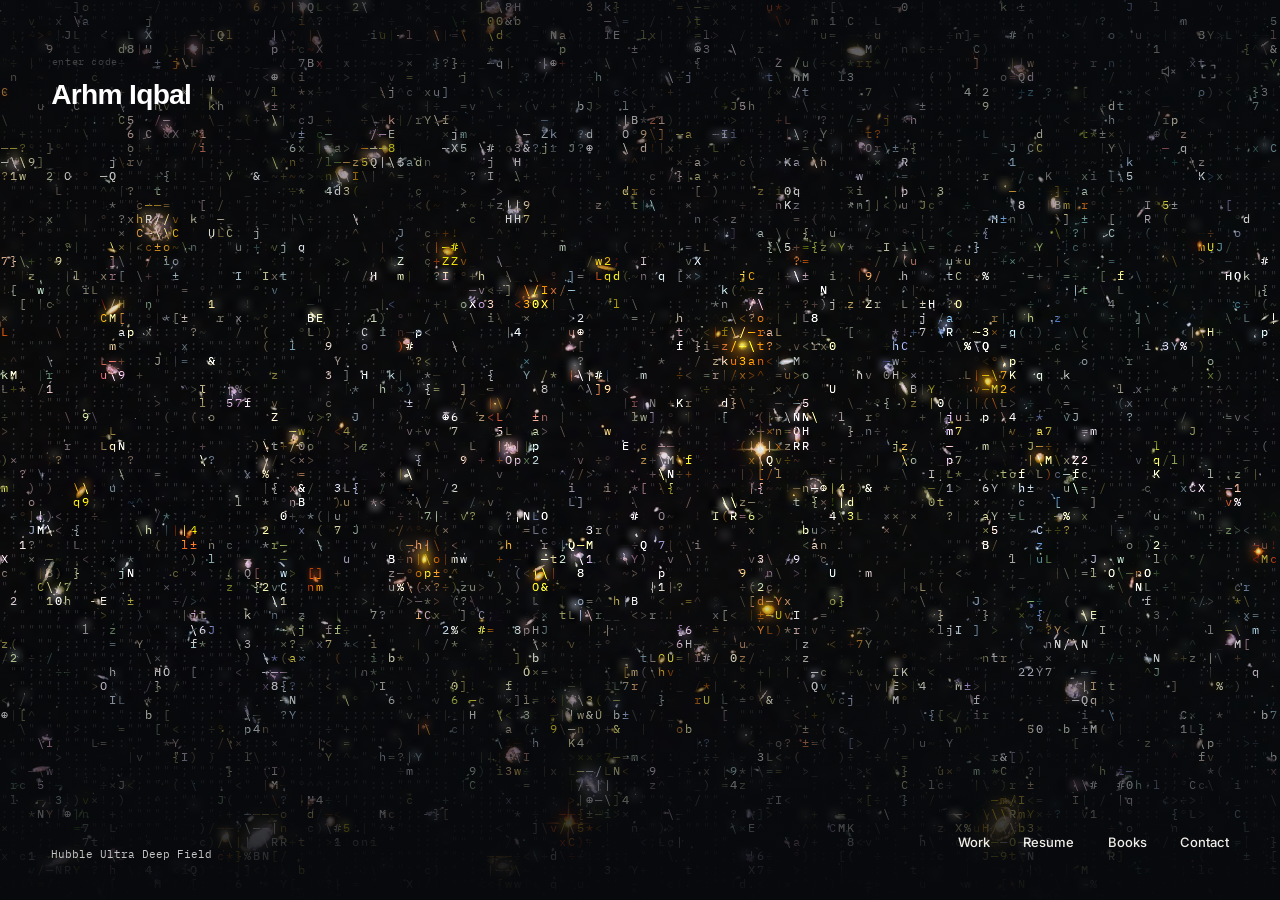
==== commit 6c2116e0: "feat: ten black hole and planet images with a Hawking spiral motion" ====
--- a/index.html
+++ b/index.html
@@ -372,7 +372,7 @@
       <a href="https://www.researchgate.net/profile/Arhm-Iqbal"><svg viewBox="0 0 24 24" aria-hidden="true"><path d="M19.586 0c-.818 0-1.508.19-2.073.565-.563.377-.97.936-1.213 1.68a3.193 3.193 0 0 0-.112.437 8.365 8.365 0 0 0-.078.53 9 9 0 0 0-.05.727c-.01.282-.013.621-.013 1.016a31.121 31.123 0 0 0 .014 1.017 9 9 0 0 0 .05.727 7.946 7.946 0 0 0 .077.53h-.005a3.334 3.334 0 0 0 .113.438c.245.743.65 1.303 1.214 1.68.565.376 1.256.564 2.075.564.8 0 1.536-.213 2.105-.603.57-.39.94-.916 1.175-1.65.076-.235.135-.558.177-.93a10.9 10.9 0 0 0 .043-1.207v-.82c0-.095-.047-.142-.14-.142h-3.064c-.094 0-.14.047-.14.141v.956c0 .094.046.14.14.14h1.666c.056 0 .084.03.084.086 0 .36 0 .62-.036.865-.038.244-.1.447-.147.606-.108.385-.348.664-.638.876-.29.212-.738.35-1.227.35-.545 0-.901-.15-1.21-.353-.306-.203-.517-.454-.67-.915a3.136 3.136 0 0 1-.147-.762 17.366 17.367 0 0 1-.034-.656c-.01-.26-.014-.572-.014-.939a26.401 26.403 0 0 1 .014-.938 15.821 15.822 0 0 1 .035-.656 3.19 3.19 0 0 1 .148-.76 1.89 1.89 0 0 1 .742-1.01c.344-.244.593-.352 1.137-.352.508 0 .815.096 1.144.303.33.207.528.492.764.925.047.094.111.118.198.07l1.044-.43c.075-.048.09-.115.042-.199a3.549 3.549 0 0 0-.466-.742 3 3 0 0 0-.679-.607 3.313 3.313 0 0 0-.903-.41A4.068 4.068 0 0 0 19.586 0zM8.217 5.836c-1.69 0-3.036.086-4.297.086-1.146 0-2.291 0-3.007-.029v.831l1.088.2c.744.144 1.174.488 1.174 2.264v11.288c0 1.777-.43 2.12-1.174 2.263l-1.088.2v.832c.773-.029 2.12-.086 3.465-.086 1.29 0 2.951.057 3.667.086v-.831l-1.49-.2c-.773-.115-1.174-.487-1.174-2.264v-4.784c.688.057 1.29.057 2.206.057 1.748 3.123 3.41 5.472 4.355 6.56.86 1.032 2.177 1.691 3.839 1.691.487 0 1.003-.086 1.318-.23v-.744c-1.031 0-2.063-.716-2.808-1.518-1.26-1.376-2.95-3.582-4.355-6.074 2.32-.545 4.04-2.722 4.04-4.9 0-3.208-2.492-4.698-5.758-4.698zm-.515 1.29c2.406 0 3.839 1.26 3.839 3.552 0 2.263-1.547 3.782-4.097 3.782-.974 0-1.404-.03-2.063-.086v-7.19c.66-.059 1.547-.059 2.32-.059z"/></svg>ResearchGate</a>
     </p>
     <p class="plain">Edmonton, Alberta.</p>
-    <p class="plain credit">Space photography from <a href="https://esahubble.org/">NASA / ESA / Hubble</a>. <a href="credits.html">Image credits</a>.</p>
+    <p class="plain credit">Space photography from <a href="https://esahubble.org/">NASA / ESA / Hubble</a>, Webb, the EHT and NASA SVS. <a href="credits.html">Image credits</a>.</p>
   </section>
 
 </main>
@@ -388,8 +388,8 @@
   </div>
 </div>
 
-<script src="space-images.js" defer></script>
-<script src="space-motion.js" defer></script>
+<script src="space-images.js?v=20261115-bh" defer></script>
+<script src="space-motion.js?v=20261115-bh" defer></script>
 <script src="field.js?v=20261114-random" defer></script>
 <script src="fullscreen.js" defer></script>
 <script src="sound.js" defer></script>
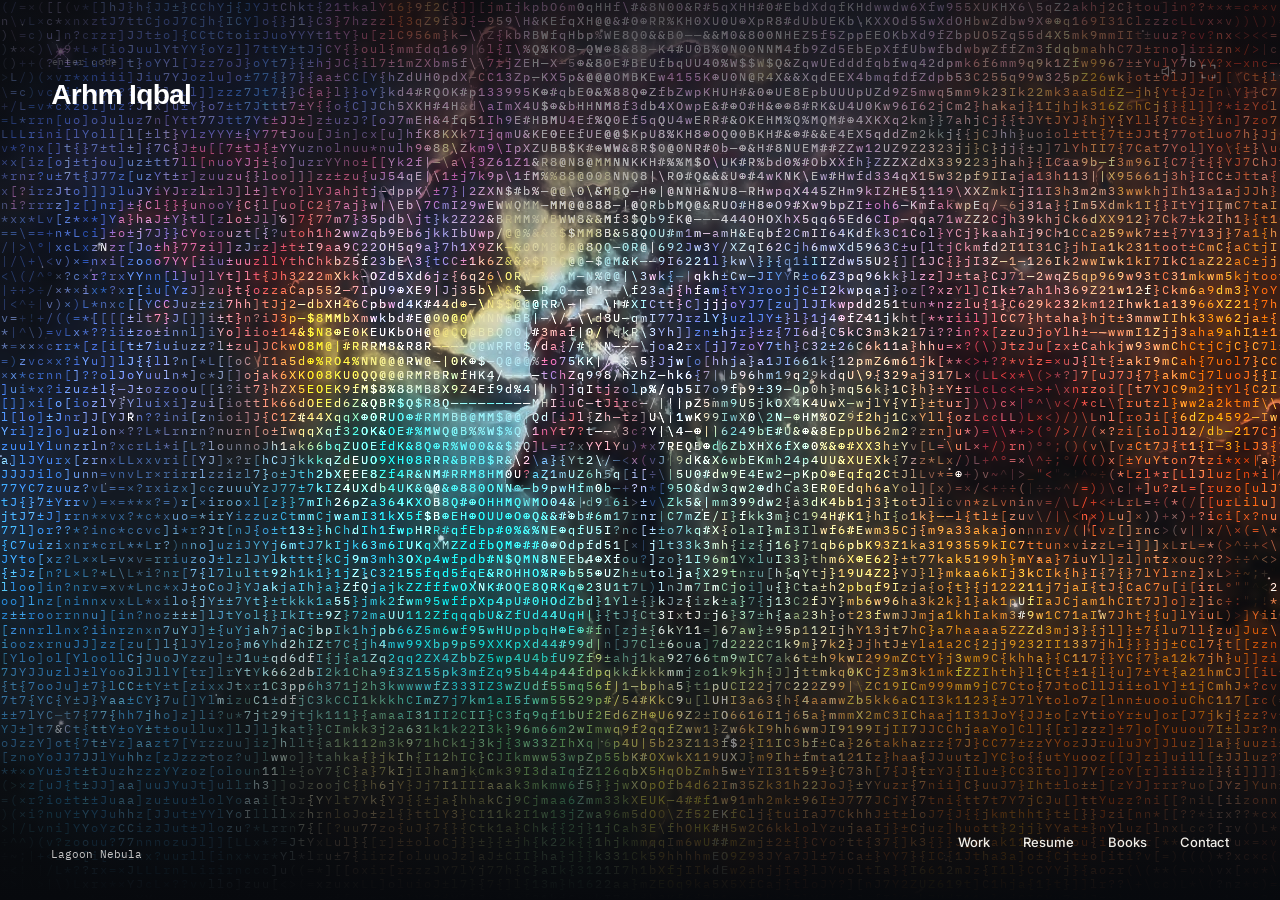
==== commit d19e43b7: "feat: black holes swallow letters along an accelerating inward spiral" ====
--- a/index.html
+++ b/index.html
@@ -389,8 +389,8 @@
 </div>
 
 <script src="space-images.js?v=20261115-bh" defer></script>
-<script src="space-motion.js?v=20261115-bh" defer></script>
-<script src="field.js?v=20261114-random" defer></script>
+<script src="space-motion.js?v=20261115-fall" defer></script>
+<script src="field.js?v=20261115-fall" defer></script>
 <script src="fullscreen.js" defer></script>
 <script src="sound.js" defer></script>
 <script src="cursor.js" defer></script>
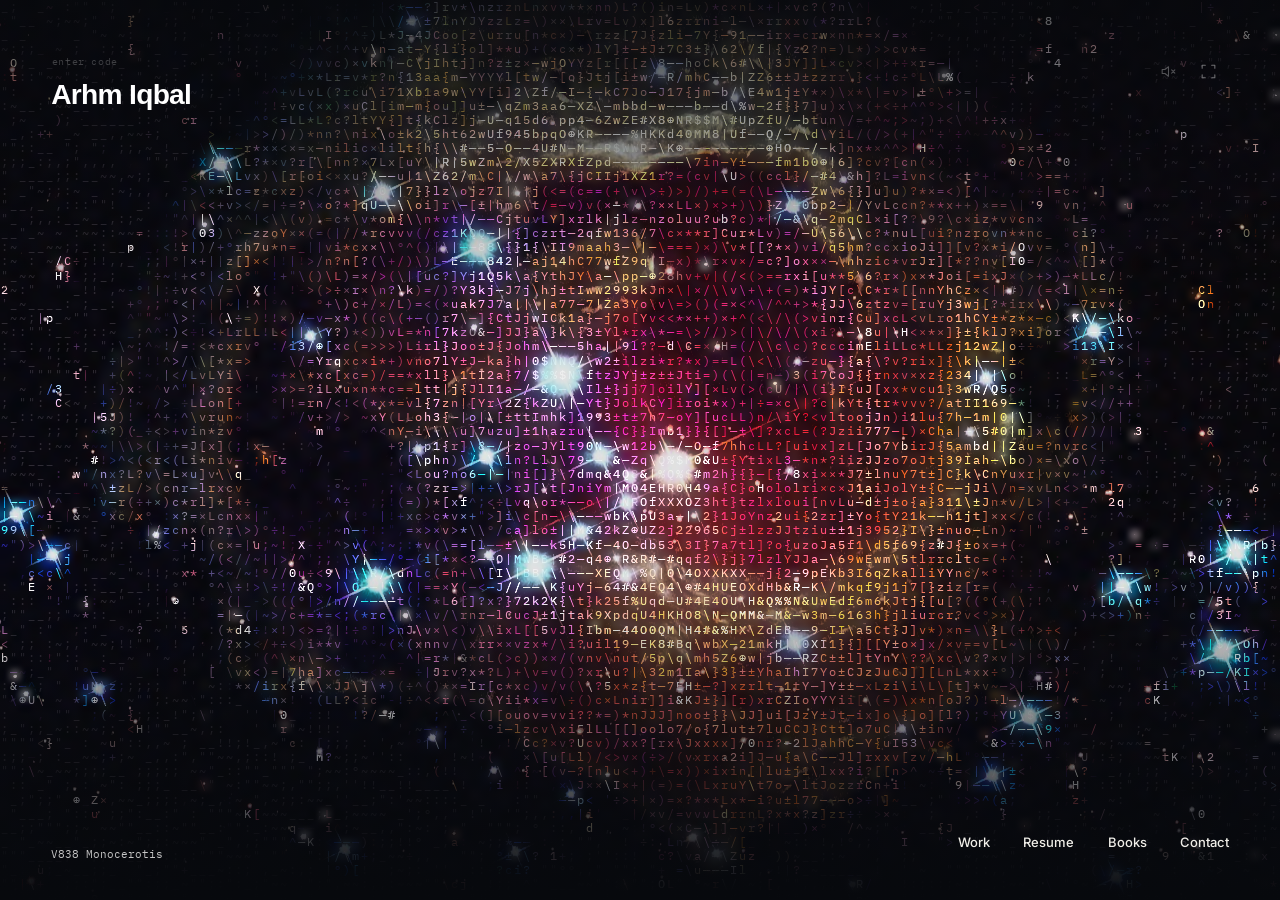
==== commit 7c9f67ba: "feat: spaghettify letters with a fisheye pull as they fall into black holes" ====
--- a/index.html
+++ b/index.html
@@ -389,8 +389,8 @@
 </div>
 
 <script src="space-images.js?v=20261115-bh" defer></script>
-<script src="space-motion.js?v=20261115-fall" defer></script>
-<script src="field.js?v=20261115-fall" defer></script>
+<script src="space-motion.js?v=20261115-spag" defer></script>
+<script src="field.js?v=20261115-spag" defer></script>
 <script src="fullscreen.js" defer></script>
 <script src="sound.js" defer></script>
 <script src="cursor.js" defer></script>
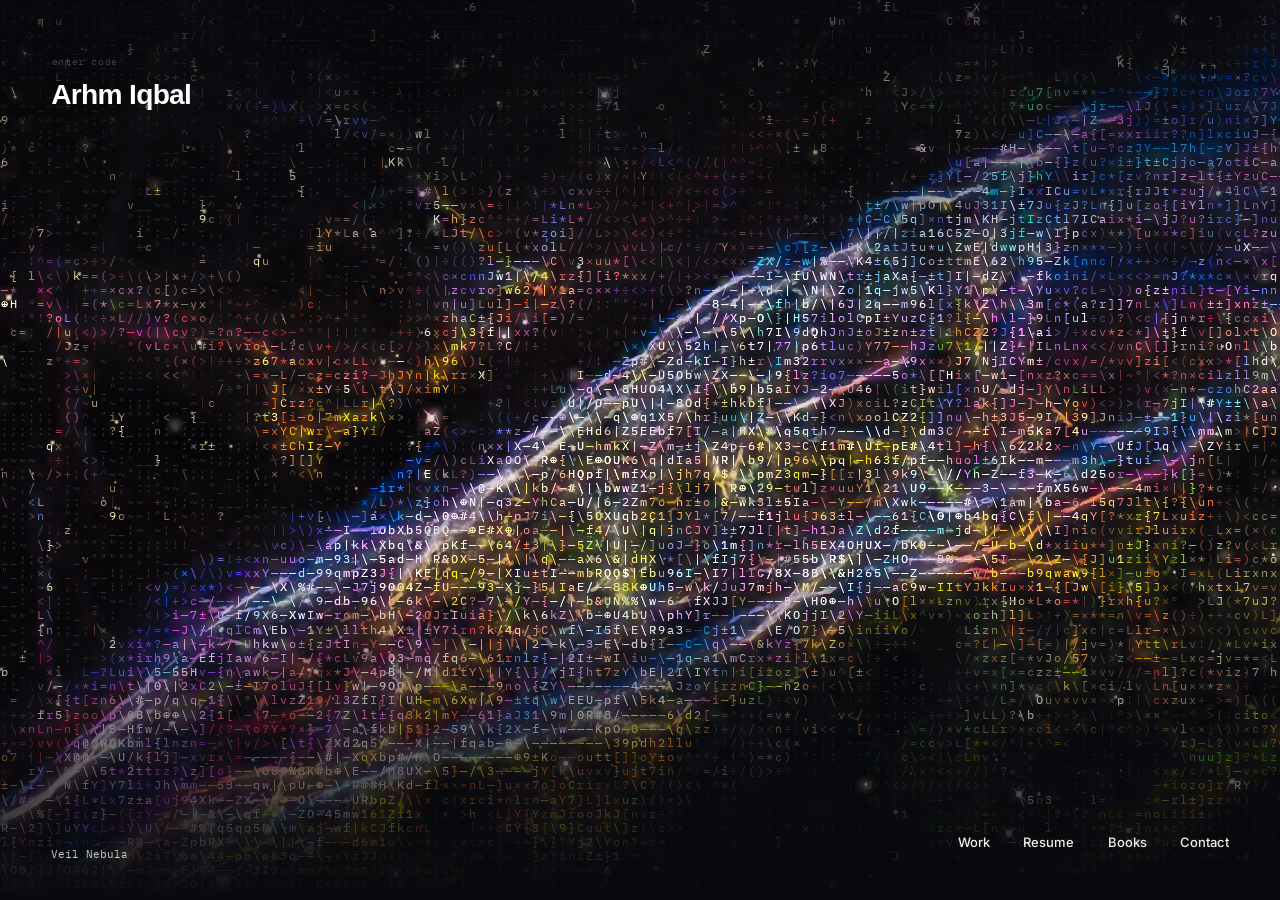
==== commit 49732fc7: "perf: stamp stretched black hole letters from a glyph sheet" ====
--- a/index.html
+++ b/index.html
@@ -389,8 +389,8 @@
 </div>
 
 <script src="space-images.js?v=20261115-bh" defer></script>
-<script src="space-motion.js?v=20261115-spag" defer></script>
-<script src="field.js?v=20261115-spag" defer></script>
+<script src="space-motion.js?v=20261115-fast" defer></script>
+<script src="field.js?v=20261115-atlas" defer></script>
 <script src="fullscreen.js" defer></script>
 <script src="sound.js" defer></script>
 <script src="cursor.js" defer></script>
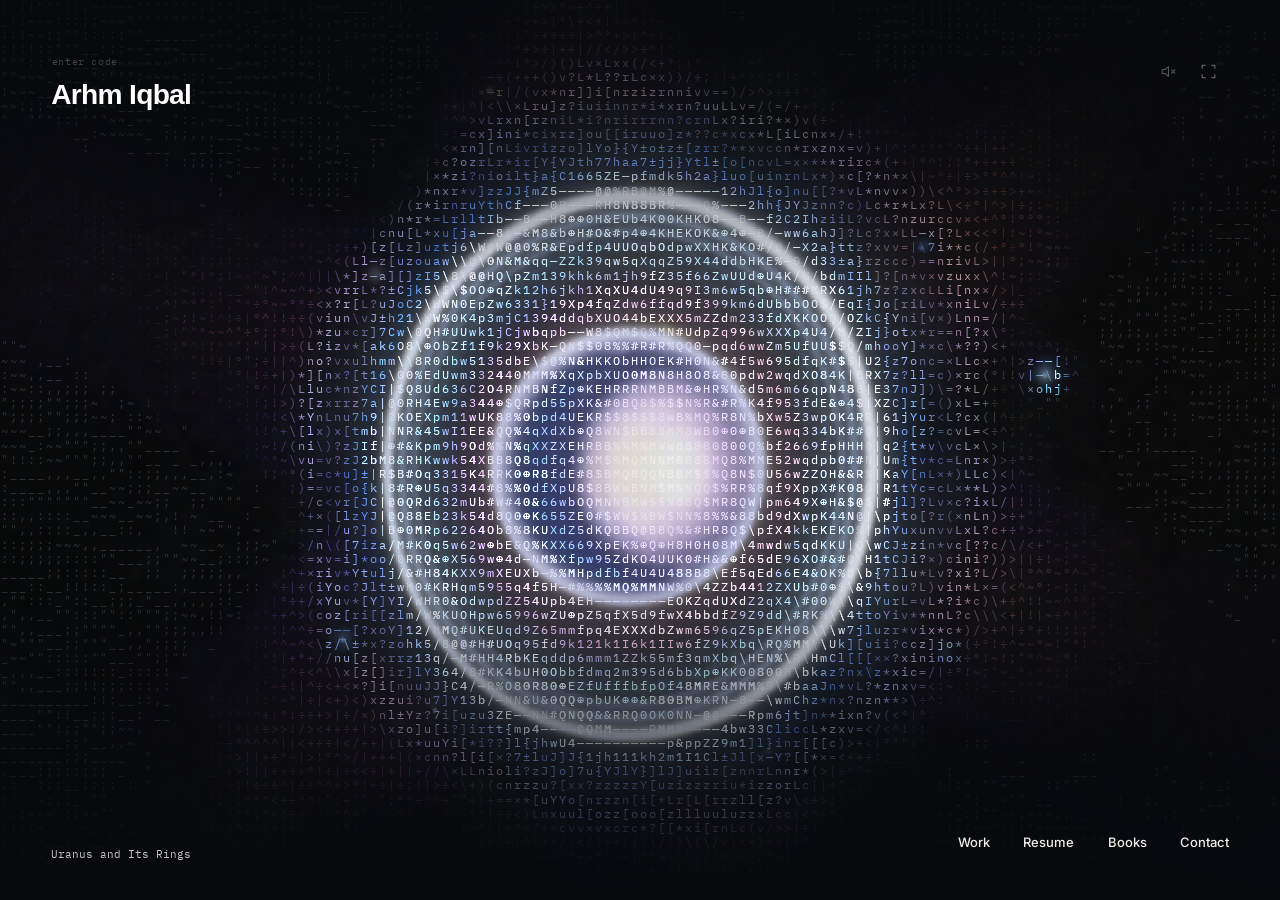
==== commit adbb4f33: "perf: batch stretched black hole letters after plain text" ====
--- a/index.html
+++ b/index.html
@@ -390,7 +390,7 @@
 
 <script src="space-images.js?v=20261115-bh" defer></script>
 <script src="space-motion.js?v=20261115-fast" defer></script>
-<script src="field.js?v=20261115-atlas" defer></script>
+<script src="field.js?v=20261115-batch" defer></script>
 <script src="fullscreen.js" defer></script>
 <script src="sound.js" defer></script>
 <script src="cursor.js" defer></script>
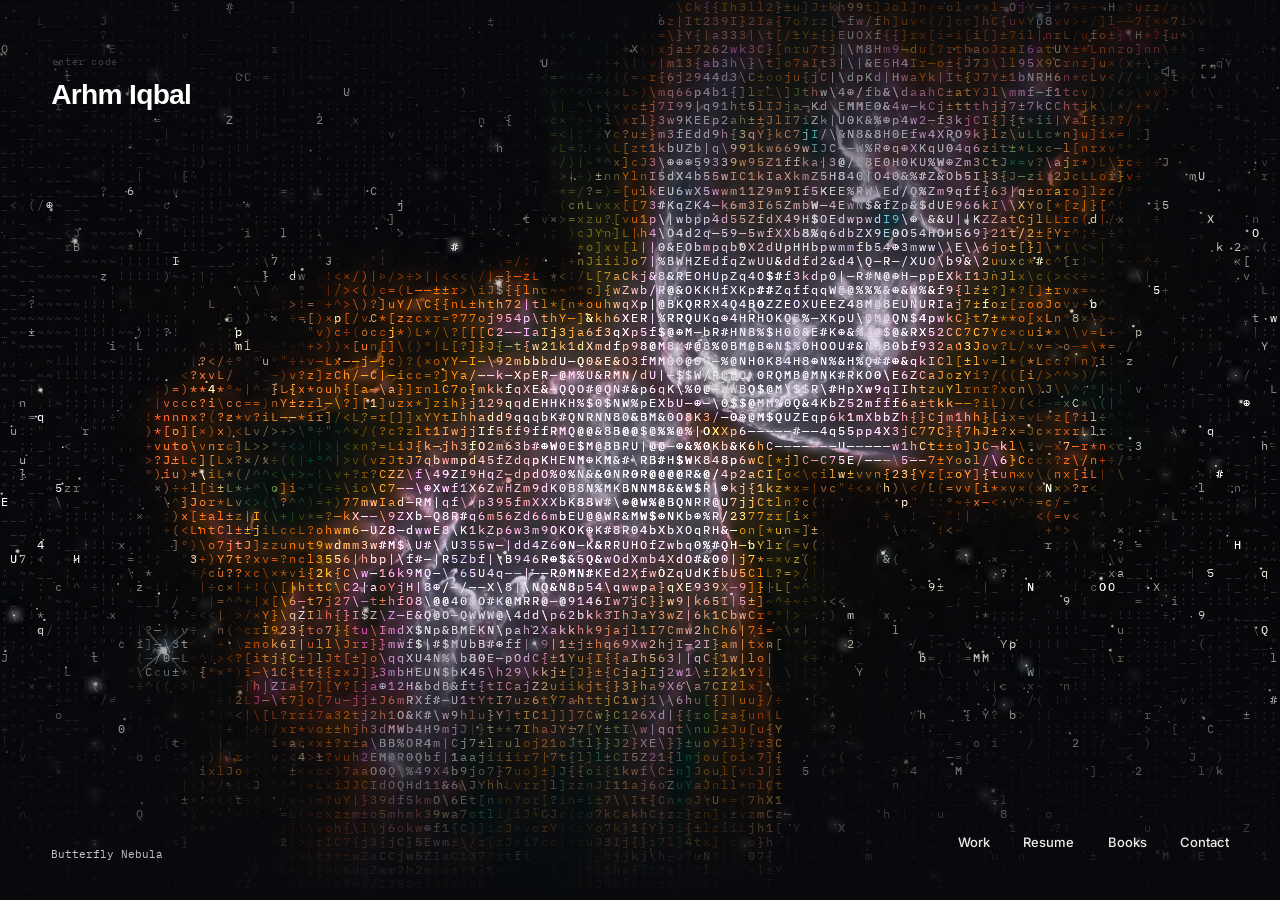
==== commit dc01e54b: "feat: project covers, GitHub star graph and resume timeline Work becomes a grid of projects led by p" ====
--- a/index.html
+++ b/index.html
@@ -12,9 +12,14 @@
 <link rel="icon" type="image/png" href="assets/favicon.png">
 <link rel="apple-touch-icon" href="assets/apple-touch-icon.png">
 <link rel="preload" href="assets/fonts/ibm-plex-mono-400.ttf" as="font" type="font/ttf" crossorigin>
-<link rel="stylesheet" href="styles.css?v=20261115-eggf">
+<link rel="stylesheet" href="styles.css?v=20261119-sections">
 </head>
 <body>
+<svg class="sprite" aria-hidden="true" focusable="false">
+  <symbol id="i-github" viewBox="0 0 24 24"><path d="M12 .297c-6.63 0-12 5.373-12 12 0 5.303 3.438 9.8 8.205 11.385.6.113.82-.258.82-.577 0-.285-.01-1.04-.015-2.04-3.338.724-4.042-1.61-4.042-1.61C4.422 18.07 3.633 17.7 3.633 17.7c-1.087-.744.084-.729.084-.729 1.205.084 1.838 1.236 1.838 1.236 1.07 1.835 2.809 1.305 3.495.998.108-.776.417-1.305.76-1.605-2.665-.3-5.466-1.332-5.466-5.93 0-1.31.465-2.38 1.235-3.22-.135-.303-.54-1.523.105-3.176 0 0 1.005-.322 3.3 1.23.96-.267 1.98-.399 3-.405 1.02.006 2.04.138 3 .405 2.28-1.552 3.285-1.23 3.285-1.23.645 1.653.24 2.873.12 3.176.765.84 1.23 1.91 1.23 3.22 0 4.61-2.805 5.625-5.475 5.92.42.36.81 1.096.81 2.22 0 1.606-.015 2.896-.015 3.286 0 .315.21.69.825.57C20.565 22.092 24 17.592 24 12.297c0-6.627-5.373-12-12-12"/></symbol>
+  <symbol id="i-out" viewBox="0 0 16 16"><path d="M5.5 3.5h7v7M12.5 3.5l-9 9" fill="none" stroke="currentColor" stroke-width="1.5" stroke-linecap="round" stroke-linejoin="round"/></symbol>
+  <symbol id="i-star" viewBox="0 0 12 12"><path d="M6 0l1.05 4.95L12 6 7.05 7.05 6 12 4.95 7.05 0 6l4.95-1.05z"/></symbol>
+</svg>
 <a class="skip-link" href="#content">Skip to content</a>
 
 <header class="sky" id="top">
@@ -71,149 +76,239 @@
 
   <section id="work" class="block">
     <h2>Work</h2>
-    <ul class="rows">
-      <li id="simuprep">
-        <span class="when">2025–present</span>
-        <div>
+    <ul class="projects">
+      <li class="project" id="simuprep">
+        <a class="cover" href="https://simuprep-product.vercel.app" tabindex="-1" aria-hidden="true">
+          <img src="assets/work/simuprep.jpg" alt="" width="1280" height="800" loading="lazy" decoding="async">
+        </a>
+        <div class="project-head">
           <h3>SimuPrep</h3>
-          <p>Co-founded a platform for clinical simulation preparation, now being licensed by NAIT. The project won first place and $5,000 at natHacks 2025. Exhibited SimuPrep in the ALPHA startup program at Web Summit Vancouver.</p>
-        </div>
-      </li>
-      <li id="wifi">
-        <span class="when">2026–present</span>
-        <div>
+          <span class="when">2025–present</span>
+        </div>
+        <p class="honour"><svg aria-hidden="true"><use href="#i-star"/></svg>First place and $5,000, natHacks 2025</p>
+        <p class="about">Co-founded a platform for clinical simulation preparation, now being licensed by NAIT. Exhibited SimuPrep in the ALPHA startup program at Web Summit Vancouver.</p>
+        <ul class="stack" aria-label="Built with"><li>Node.js</li><li>Express</li><li>Supabase</li><li>OpenAI</li></ul>
+        <p class="project-links">
+          <a href="https://simuprep-product.vercel.app"><svg aria-hidden="true"><use href="#i-out"/></svg>Website</a>
+        </p>
+      </li>
+      <li class="project" id="wifi">
+        <div class="cover">
+          <canvas class="glyph-cover" data-cover="breath" aria-hidden="true"></canvas>
+          <span class="cover-note">Illustration: breathing, read from Wi-Fi signal</span>
+        </div>
+        <div class="project-head">
           <h3>Wi-Fi Biosensing</h3>
-          <p>Leading a project with the Undergraduate Artificial Intelligence Society to investigate respiration, movement, and sleep monitoring through Wi-Fi signals. Uses ESP32 boards, signal processing, and machine learning to explore sensing without wearables.</p>
-        </div>
-      </li>
-      <li id="auditor">
-        <span class="when">2026</span>
-        <div>
+          <span class="when">2026–present</span>
+        </div>
+        <p class="honour"><svg aria-hidden="true"><use href="#i-star"/></svg>Project lead, Undergraduate Artificial Intelligence Society</p>
+        <p class="about">Investigating respiration, movement, and sleep monitoring through Wi-Fi signals. Uses ESP32 boards, signal processing, and machine learning to explore sensing without wearables.</p>
+        <ul class="stack" aria-label="Built with"><li>ESP32</li><li>Signal processing</li><li>Machine learning</li></ul>
+      </li>
+      <li class="project" id="auditor">
+        <a class="cover" href="https://github.com/Arhm-Iqbal/evidence-poverty-auditor" tabindex="-1" aria-hidden="true">
+          <img src="assets/work/evidence-poverty-auditor.jpg" alt="" width="1160" height="725" loading="lazy" decoding="async">
+        </a>
+        <div class="project-head">
           <h3>Evidence Poverty Auditor</h3>
-          <p>Built a biomedical knowledge-graph pipeline to examine evidence gaps in AI drug-discovery models for neglected tropical diseases. Won the RBC Poster Competition at the STEM Fellowship Inter-University Big Data Challenge. <a href="https://github.com/Arhm-Iqbal/evidence-poverty-auditor">Code</a></p>
-        </div>
-      </li>
-      <li id="nathacks26">
-        <span class="when">2026</span>
-        <div>
+          <span class="when">2026</span>
+        </div>
+        <p class="honour"><svg aria-hidden="true"><use href="#i-star"/></svg>Won the RBC Poster Competition, STEM Fellowship Inter-University Big Data Challenge</p>
+        <p class="about">Built a biomedical knowledge-graph pipeline to examine evidence gaps in AI drug-discovery models for neglected tropical diseases.</p>
+        <ul class="stack" aria-label="Built with"><li>Python</li><li>PyKEEN</li><li>Knowledge graphs</li><li>Open Targets</li></ul>
+        <p class="project-links">
+          <a href="https://github.com/Arhm-Iqbal/evidence-poverty-auditor"><svg class="fill" aria-hidden="true"><use href="#i-github"/></svg>Code</a>
+        </p>
+      </li>
+      <li class="project" id="nathacks26">
+        <div class="cover">
+          <canvas class="glyph-cover" data-cover="gait" aria-hidden="true"></canvas>
+          <span class="cover-note">Illustration: hip, knee and ankle angles over a stride</span>
+        </div>
+        <div class="project-head">
           <h3>Phone-based motion tracking</h3>
-          <p>Developed a system that uses two phones and a transformer model to estimate hip, knee, and ankle angles for rehabilitation monitoring outside the lab. Second place, Problem Provider Division, natHacks 2026. <a href="https://github.com/Arhm-Iqbal/phone-recorder">Recorder code</a></p>
-        </div>
-      </li>
-      <li id="basirah">
-        <span class="when">2026</span>
-        <div>
+          <span class="when">2026</span>
+        </div>
+        <p class="honour"><svg aria-hidden="true"><use href="#i-star"/></svg>Second place, Problem Provider Division, natHacks 2026</p>
+        <p class="about">Developed a system that uses two phones and a transformer model to estimate hip, knee, and ankle angles for rehabilitation monitoring outside the lab.</p>
+        <ul class="stack" aria-label="Built with"><li>Node.js</li><li>WebSockets</li><li>PyTorch</li><li>Transformers</li></ul>
+        <p class="project-links">
+          <a href="https://github.com/Arhm-Iqbal/phone-recorder"><svg class="fill" aria-hidden="true"><use href="#i-github"/></svg>Recorder code</a>
+        </p>
+      </li>
+      <li class="project" id="basirah">
+        <a class="cover" href="https://basirah-hazel.vercel.app" tabindex="-1" aria-hidden="true">
+          <img src="assets/work/basirah.jpg" alt="" width="1280" height="800" loading="lazy" decoding="async">
+        </a>
+        <div class="project-head">
           <h3>Basirah</h3>
-          <p>Built a platform for incident reporting and community support for Muslims facing hate in Canada, with a focus on privacy. Developed at The Harvest Anti-Muslim Hate Hackathon. <a href="https://basirah-hazel.vercel.app">Live app</a> and <a href="https://github.com/Arhm-Iqbal/Basirah">code</a></p>
-        </div>
-      </li>
-      <li id="grantpath">
-        <span class="when">2026</span>
-        <div>
+          <span class="when">2026</span>
+        </div>
+        <p class="about">Built a platform for incident reporting and community support for Muslims facing hate in Canada, with a focus on privacy. Developed at The Harvest Anti-Muslim Hate Hackathon.</p>
+        <ul class="stack" aria-label="Built with"><li>Next.js</li><li>Hono</li><li>Supabase</li><li>PostGIS</li><li>MapLibre</li></ul>
+        <p class="project-links">
+          <a href="https://basirah-hazel.vercel.app"><svg aria-hidden="true"><use href="#i-out"/></svg>Live app</a>
+          <a href="https://github.com/Arhm-Iqbal/Basirah"><svg class="fill" aria-hidden="true"><use href="#i-github"/></svg>Code</a>
+        </p>
+      </li>
+      <li class="project" id="grantpath">
+        <div class="cover">
+          <canvas class="glyph-cover" data-cover="path" aria-hidden="true"></canvas>
+          <span class="cover-note">Illustration: one route through the paperwork</span>
+        </div>
+        <div class="project-head">
           <h3>GrantPath</h3>
-          <p>Developed a tool to guide students through disability-related funding applications. Second place and $3,000 in prizes at natIgnite 2026.</p>
-        </div>
-      </li>
-      <li id="vibe">
-        <span class="when">2025</span>
-        <div>
+          <span class="when">2026</span>
+        </div>
+        <p class="honour"><svg aria-hidden="true"><use href="#i-star"/></svg>Second place and $3,000 in prizes, natIgnite 2026</p>
+        <p class="about">Developed a tool to guide students through disability-related funding applications.</p>
+      </li>
+      <li class="project" id="vibe">
+        <a class="cover" href="https://devpost.com/software/vibe-maxxing" tabindex="-1" aria-hidden="true">
+          <img src="assets/work/vibe-maxxing.jpg" alt="" width="1280" height="800" loading="lazy" decoding="async">
+        </a>
+        <div class="project-head">
           <h3>Vibe-Maxxing</h3>
-          <p>Computer vision project that won first place at the UAIS Sillycon Hackathon. <a href="https://devpost.com/software/vibe-maxxing">Devpost</a></p>
-        </div>
-      </li>
-      <li id="arena">
-        <span class="when">2025</span>
-        <div>
+          <span class="when">2025</span>
+        </div>
+        <p class="honour"><svg aria-hidden="true"><use href="#i-star"/></svg>First place, UAIS Sillycon Hackathon</p>
+        <p class="about">A computer vision system that tracks hand landmarks through a webcam and turns movement into live control signals for a visual engine.</p>
+        <ul class="stack" aria-label="Built with"><li>Python</li><li>MediaPipe</li><li>TouchDesigner</li></ul>
+        <p class="project-links">
+          <a href="https://devpost.com/software/vibe-maxxing"><svg aria-hidden="true"><use href="#i-out"/></svg>Devpost</a>
+          <a href="https://github.com/Arhm-Iqbal/Vibe-Maxxing"><svg class="fill" aria-hidden="true"><use href="#i-github"/></svg>Code</a>
+        </p>
+      </li>
+      <li class="project" id="arena">
+        <div class="cover">
+          <canvas class="glyph-cover" data-cover="heat" aria-hidden="true"></canvas>
+          <span class="cover-note">Illustration: a programmed temperature cycle</span>
+        </div>
+        <div class="project-head">
           <h3>Drosophila temperature-control system</h3>
-          <p>Built the control software and thermal hardware for a Raspberry Pi system used in Drosophila memory-suppression experiments. The system controls temperature to activate or inhibit temperature-sensitive neural circuits.</p>
-        </div>
+          <span class="when">2025</span>
+        </div>
+        <p class="about">Built the control software and thermal hardware for a Raspberry Pi system used in Drosophila memory-suppression experiments. The system controls temperature to activate or inhibit temperature-sensitive neural circuits.</p>
+        <ul class="stack" aria-label="Built with"><li>Raspberry Pi</li><li>Control software</li><li>Thermal hardware</li></ul>
       </li>
     </ul>
+
+    <div class="activity" id="activity">
+      <div class="activity-head">
+        <h3>GitHub activity</h3>
+        <a href="https://github.com/Arhm-Iqbal"><svg class="fill" aria-hidden="true"><use href="#i-github"/></svg>Arhm-Iqbal</a>
+      </div>
+      <figure class="activity-sky">
+        <div class="activity-scroll">
+          <div class="activity-plot">
+            <div class="activity-months" aria-hidden="true"></div>
+            <div class="activity-days" aria-hidden="true"><span></span><span>Mon</span><span></span><span>Wed</span><span></span><span>Fri</span><span></span></div>
+            <svg class="activity-graph" role="img" aria-label="GitHub contributions over the last year"></svg>
+            <p class="activity-tip" hidden></p>
+          </div>
+        </div>
+        <figcaption class="activity-foot">
+          <p class="activity-stats"></p>
+          <p class="activity-key" aria-hidden="true">Less <svg viewBox="0 0 92 16"></svg> More</p>
+        </figcaption>
+      </figure>
+    </div>
   </section>
 
   <section id="resume" class="block">
     <h2>Resume</h2>
 
-    <h3 class="group">Education</h3>
-    <ul class="rows">
-      <li><span class="when">2024–present</span><div><h4>University of Alberta</h4><p>BSc in Honours Neuroscience, third year. Edmonton, Alberta.</p></div></li>
-    </ul>
-
-    <h3 class="group">Research</h3>
-    <ul class="rows">
-      <li id="neurosurgery">
-        <span class="when">2026</span>
-        <div><h4>Division of Neurosurgery, University of Alberta</h4>
-        <p>Research student with Dr. Tim Darsaut. Contributed to the TATAM2 trial protocol, manuscripts, electronic case report forms, and consent documents. Supported the ongoing RISE, TOBAS, and CAM neurovascular trials.</p></div>
-      </li>
-      <li id="yue">
-        <span class="when">2026</span>
-        <div><h4>Faculty of Medicine and Dentistry, University of Alberta</h4>
-        <p>URI-funded summer research intern with Dr. Jessica Yue. Conducted in vivo and in vitro research involving western blots, dissections, clamp experiments, and metabolic cage studies. Presented the project at FoMD Day.</p></div>
-      </li>
-      <li>
-        <span class="when">2025</span>
-        <div><h4>Department of Biological Sciences, University of Alberta</h4>
-        <p>Undergraduate research assistant with Dr. Anna Phan. Developed a programmable temperature-control system for Drosophila memory-suppression experiments, integrating Raspberry Pi software and thermal hardware.</p></div>
-      </li>
-      <li id="yue-volunteer">
-        <span class="when">2025</span>
-        <div><h4>Faculty of Medicine and Dentistry, University of Alberta</h4>
-        <p>Research volunteer with Dr. Jessica Yue. Prepared western blots, reagents, and samples for studies of neural regulation of nutrient sensing.</p></div>
-      </li>
-    </ul>
-
-    <h3 class="group">Presentations</h3>
-    <ul class="rows">
-      <li><span class="when">2026</span><div><h4>IUBDC, University of Calgary</h4><p>Oral and poster presentations of the Evidence Poverty Auditor, later developed into a research manuscript.</p></div></li>
-      <li><span class="when">2026</span><div><h4>FoMD Day, University of Alberta</h4><p>Presented a poster on research conducted in Dr. Jessica Yue’s lab.</p></div></li>
-      <li id="cucoh">
-        <span class="when">2025</span>
-        <div><h4>Canadian Undergraduate Conference on Healthcare, Queen's University</h4>
-        <p>Selected for an oral presentation of research from Dr. Anna Phan’s lab. Submitted the abstract to the URNCST Journal.</p></div>
-      </li>
-      <li><span class="when">2025</span><div><h4>RE Peter, University of Alberta</h4><p>Presented a poster on research conducted in Dr. Anna Phan’s lab.</p></div></li>
-    </ul>
-
-    <h3 class="group">Experience</h3>
-    <ul class="rows">
-      <li id="nait">
-        <span class="when">2025–present</span><div><h4>Software Engineer, NAIT</h4><p>Part-time contract.</p></div>
-      </li>
-      <li><span class="when">2025–present</span><div><h4>Technical Co-Founder, SimuPrep</h4><p>Co-founded a clinical simulation preparation platform, now being licensed by NAIT.</p></div></li>
-      <li><span class="when">2025</span><div><h4>Sales Associate, SoftMoc</h4><p>Sherwood Park, Alberta.</p></div></li>
-      <li id="vet">
-        <span class="when">2022–2025</span><div><h4>Veterinary Assistant and Receptionist, Gibbons Veterinary Clinic</h4><p>Gibbons, Alberta.</p></div>
-      </li>
-    </ul>
-
-    <h3 class="group">Leadership and service</h3>
-    <ul class="rows">
-      <li id="usig">
-        <span class="when">2025–present</span><div><h4>Founder, Undergraduate Surgery Interest Group</h4><p>Student club at the University of Alberta.</p></div>
-      </li>
-      <li><span class="when">2026–present</span><div><h4>AI Career Accelerator, Amii</h4></div></li>
-      <li id="nextgen">
-        <span class="when">2026</span><div><h4>Youth Member, Strathcona County NextGen</h4><p>Led Young Artists in Motion, a public art exhibition on buses featuring work by local youth. Developing an online gallery for youth art in the community.</p></div>
-      </li>
-      <li id="mfr">
-        <span class="when">2025–present</span><div><h4>Medical First Responder, St. John Ambulance</h4></div>
-      </li>
-      <li id="steadward">
-        <span class="when">2024–present</span><div><h4>Volunteer, Steadward Centre for Personal and Physical Achievement</h4><p>Supported fitness and mobility programs for people with physical and neurological disabilities.</p></div>
-      </li>
-    </ul>
-
-    <h3 class="group">Skills</h3>
-    <p class="plain">Python, C, MATLAB, full-stack development, API integration, microcontrollers, machine learning, deep learning, Git, and Azure DevOps.</p>
-
-    <h3 class="group">Selected training</h3>
-    <ul class="certs">
-      <li>Basic Life Support — Heart and Stroke Foundation, 2024</li>
-      <li>Medical First Responder — St. John Ambulance, 2024</li>
-      <li>WHMIS — University of Alberta, 2025</li>
-      <li>Laboratory Chemical Safety, Biological Safety, and Laboratory Hazard Assessment and Control — University of Alberta EHS, 2024</li>
-    </ul>
+    <div class="resume-layout">
+      <figure class="trajectory" aria-hidden="true">
+        <svg class="trajectory-chart"></svg>
+        <figcaption class="trajectory-note"></figcaption>
+      </figure>
+
+      <div class="resume-entries">
+        <h3 class="group" data-track="education">Education</h3>
+        <ul class="rows" data-track="education" data-label="Education">
+          <li id="ualberta" data-from="2024" data-to="now"><span class="when">2024–present</span><div><h4>University of Alberta</h4><p>BSc in Honours Neuroscience, third year. Edmonton, Alberta.</p></div></li>
+        </ul>
+
+        <h3 class="group" data-track="research">Research</h3>
+        <ul class="rows" data-track="research" data-label="Research">
+          <li id="neurosurgery" data-from="2026" data-to="2026">
+            <span class="when">2026</span>
+            <div><h4>Division of Neurosurgery, University of Alberta</h4>
+            <p>Research student with Dr. Tim Darsaut. Contributed to the TATAM2 trial protocol, manuscripts, electronic case report forms, and consent documents. Supported the ongoing RISE, TOBAS, and CAM neurovascular trials.</p></div>
+          </li>
+          <li id="yue" data-from="2026" data-to="2026">
+            <span class="when">2026</span>
+            <div><h4>Faculty of Medicine and Dentistry, University of Alberta</h4>
+            <p>URI-funded summer research intern with Dr. Jessica Yue. Conducted in vivo and in vitro research involving western blots, dissections, clamp experiments, and metabolic cage studies. Presented the project at FoMD Day.</p></div>
+          </li>
+          <li id="phan" data-from="2025" data-to="2025">
+            <span class="when">2025</span>
+            <div><h4>Department of Biological Sciences, University of Alberta</h4>
+            <p>Undergraduate research assistant with Dr. Anna Phan. Developed a programmable temperature-control system for Drosophila memory-suppression experiments, integrating Raspberry Pi software and thermal hardware.</p></div>
+          </li>
+          <li id="yue-volunteer" data-from="2025" data-to="2025">
+            <span class="when">2025</span>
+            <div><h4>Faculty of Medicine and Dentistry, University of Alberta</h4>
+            <p>Research volunteer with Dr. Jessica Yue. Prepared western blots, reagents, and samples for studies of neural regulation of nutrient sensing.</p></div>
+          </li>
+        </ul>
+
+        <h3 class="group" data-track="talks">Presentations</h3>
+        <ul class="rows" data-track="talks" data-label="Presentations">
+          <li id="iubdc" data-from="2026"><span class="when">2026</span><div><h4>IUBDC, University of Calgary</h4><p>Oral and poster presentations of the Evidence Poverty Auditor, later developed into a research manuscript.</p></div></li>
+          <li id="fomd" data-from="2026"><span class="when">2026</span><div><h4>FoMD Day, University of Alberta</h4><p>Presented a poster on research conducted in Dr. Jessica Yue’s lab.</p></div></li>
+          <li id="cucoh" data-from="2025">
+            <span class="when">2025</span>
+            <div><h4>Canadian Undergraduate Conference on Healthcare, Queen's University</h4>
+            <p>Selected for an oral presentation of research from Dr. Anna Phan’s lab. Submitted the abstract to the URNCST Journal.</p></div>
+          </li>
+          <li id="re-peter" data-from="2025"><span class="when">2025</span><div><h4>RE Peter, University of Alberta</h4><p>Presented a poster on research conducted in Dr. Anna Phan’s lab.</p></div></li>
+        </ul>
+
+        <h3 class="group" data-track="work">Experience</h3>
+        <ul class="rows" data-track="work" data-label="Experience">
+          <li id="nait" data-from="2025" data-to="now">
+            <span class="when">2025–present</span><div><h4>Software Engineer, NAIT</h4><p>Part-time contract.</p></div>
+          </li>
+          <li id="cofounder" data-from="2025" data-to="now"><span class="when">2025–present</span><div><h4>Technical Co-Founder, SimuPrep</h4><p>Co-founded a clinical simulation preparation platform, now being licensed by NAIT.</p></div></li>
+          <li id="softmoc" data-from="2025" data-to="2025"><span class="when">2025</span><div><h4>Sales Associate, SoftMoc</h4><p>Sherwood Park, Alberta.</p></div></li>
+          <li id="vet" data-from="2022" data-to="2025">
+            <span class="when">2022–2025</span><div><h4>Veterinary Assistant and Receptionist, Gibbons Veterinary Clinic</h4><p>Gibbons, Alberta.</p></div>
+          </li>
+        </ul>
+
+        <h3 class="group" data-track="service">Leadership and service</h3>
+        <ul class="rows" data-track="service" data-label="Leadership">
+          <li id="usig" data-from="2025" data-to="now">
+            <span class="when">2025–present</span><div><h4>Founder, Undergraduate Surgery Interest Group</h4><p>Student club at the University of Alberta.</p></div>
+          </li>
+          <li id="amii" data-from="2026" data-to="now"><span class="when">2026–present</span><div><h4>AI Career Accelerator, Amii</h4></div></li>
+          <li id="nextgen" data-from="2026" data-to="2026">
+            <span class="when">2026</span><div><h4>Youth Member, Strathcona County NextGen</h4><p>Led Young Artists in Motion, a public art exhibition on buses featuring work by local youth. Developing an online gallery for youth art in the community.</p></div>
+          </li>
+          <li id="mfr" data-from="2025" data-to="now">
+            <span class="when">2025–present</span><div><h4>Medical First Responder, St. John Ambulance</h4></div>
+          </li>
+          <li id="steadward" data-from="2024" data-to="now">
+            <span class="when">2024–present</span><div><h4>Volunteer, Steadward Centre for Personal and Physical Achievement</h4><p>Supported fitness and mobility programs for people with physical and neurological disabilities.</p></div>
+          </li>
+        </ul>
+
+        <h3 class="group">Skills</h3>
+        <ul class="stack skills">
+          <li>Python</li><li>C</li><li>MATLAB</li><li>Full-stack development</li><li>API integration</li><li>Microcontrollers</li><li>Machine learning</li><li>Deep learning</li><li>Git</li><li>Azure DevOps</li>
+        </ul>
+
+        <h3 class="group">Selected training</h3>
+        <ul class="certs">
+          <li>Basic Life Support — Heart and Stroke Foundation, 2024</li>
+          <li>Medical First Responder — St. John Ambulance, 2024</li>
+          <li>WHMIS — University of Alberta, 2025</li>
+          <li>Laboratory Chemical Safety, Biological Safety, and Laboratory Hazard Assessment and Control — University of Alberta EHS, 2024</li>
+        </ul>
+      </div>
+    </div>
   </section>
 
   <section id="books" class="block">
@@ -396,5 +491,8 @@
 <script src="cursor.js" defer></script>
 <script src="egg.js?v=20261115b" defer></script>
 <script src="mobile-panels.js?v=20261114-return" defer></script>
+<script src="assets/github-activity.js" defer></script>
+<script src="work.js?v=20261119" defer></script>
+<script src="resume.js?v=20261119" defer></script>
 </body>
 </html>
--- a/styles.css
+++ b/styles.css
@@ -137,6 +137,139 @@
 .credits-list { margin-top: 36px; }
 .credits-list li { padding: 20px 0; border-bottom: 1px solid var(--line); }
 .credits-list p { color: var(--ink-dim); font-size: .8125rem; margin-top: 6px; }
+
+/* Work. Each project leads with its picture: a real screenshot where the work is
+   public, otherwise a cover drawn in the artwork's own characters (work.js).
+   Honours are the warm light on the page; everything else stays neutral. */
+:root {
+  /* Resume tracks take the Hubble narrowband palette the photographs are made of. */
+  --c-education: #b4c2ff; --c-research: #74d3c4; --c-talks: #c6a9ff;
+  --c-work: #e6b66d; --c-service: #ee919d;
+}
+.sprite { position: absolute; width: 0; height: 0; overflow: hidden; }
+svg.fill { fill: currentColor; }
+.projects {
+  display: grid; grid-template-columns: repeat(2, minmax(0, 1fr)); gap: 76px clamp(28px, 3.6vw, 60px);
+  max-width: 1240px; padding-top: 36px;
+}
+.project { display: flex; flex-direction: column; min-width: 0; scroll-margin-top: 24px; }
+.cover {
+  position: relative; display: block; aspect-ratio: 16 / 10; overflow: hidden; border-radius: 4px;
+  background: #0a0c11; box-shadow: 0 1px 0 rgb(255 255 255 / .03), 0 24px 48px -30px rgb(0 0 0 / .95);
+}
+.cover::after { content: ""; position: absolute; inset: 0; border-radius: inherit; box-shadow: inset 0 0 0 1px rgb(255 255 255 / .07); pointer-events: none; }
+.cover:has(> canvas)::before {
+  content: ""; position: absolute; inset: 62% 0 0; z-index: 1; pointer-events: none;
+  background: linear-gradient(rgb(8 10 15 / 0), rgb(8 10 15 / .78));
+}
+.cover img, .cover canvas { position: absolute; inset: 0; display: block; width: 100%; height: 100%; }
+.cover img {
+  object-fit: cover; filter: saturate(.82) brightness(.88);
+  transition: transform 1100ms cubic-bezier(.16, 1, .3, 1), filter 700ms cubic-bezier(.16, 1, .3, 1);
+}
+.project:hover .cover img, .project:focus-within .cover img { filter: none; transform: scale(1.035); }
+.cover-note {
+  position: absolute; z-index: 2; left: 14px; right: 14px; bottom: 11px;
+  color: rgb(240 238 232 / .66); font: .625rem/1.5 var(--mono); pointer-events: none;
+}
+.project-head { display: flex; align-items: baseline; justify-content: space-between; gap: 4px 20px; margin-top: 22px; }
+#content .project h3 { font-size: 1.125rem; font-weight: 600; line-height: 1.35; letter-spacing: -.02em; text-wrap: balance; }
+.project-head .when { flex: none; line-height: 1.6; }
+.honour { display: flex; align-items: baseline; gap: 9px; margin-top: 8px; color: var(--spike); font: .6875rem/1.65 var(--mono); text-wrap: pretty; }
+.honour svg { flex: none; width: 9px; height: 9px; fill: currentColor; transform: translateY(1px); }
+.project .about { margin-top: 12px; max-width: 62ch; color: var(--ink-dim); text-wrap: pretty; }
+.stack { display: flex; flex-wrap: wrap; gap: 6px; margin-top: 18px; }
+.stack li { padding: 0 8px; border: 1px solid var(--line); border-radius: 3px; color: #b3b6bc; font: .6875rem/1.9 var(--mono); }
+.project-links { display: flex; flex-wrap: wrap; gap: 0 24px; margin-top: auto; padding-top: 14px; }
+.project-links a {
+  display: inline-flex; align-items: center; gap: 7px; min-height: 40px;
+  font-size: .8125rem; font-weight: 600; text-decoration-color: transparent;
+}
+.project-links a:hover { text-decoration-color: var(--ink); }
+.project-links svg { flex: none; width: 14px; height: 14px; }
+
+/* GitHub activity, drawn as a year of sky: a day is a star, brighter for more
+   contributions, and the busiest days carry diffraction spikes. */
+.activity { max-width: 1240px; margin-top: clamp(96px, 11vw, 144px); }
+.activity-head { display: flex; align-items: baseline; justify-content: space-between; gap: 16px; padding-bottom: 12px; border-bottom: 1px solid var(--line); }
+#content .activity-head h3 { font-size: .9375rem; font-weight: 600; letter-spacing: -.025em; }
+.activity-head a { display: inline-flex; align-items: center; gap: 8px; min-height: 32px; color: var(--ink-dim); font: .75rem var(--mono); text-decoration: none; }
+.activity-head a:hover { color: #fff; }
+.activity-head svg { width: 14px; height: 14px; }
+.activity-sky { margin: 0; }
+.activity-scroll { overflow-x: auto; overscroll-behavior-x: contain; scrollbar-width: thin; }
+.activity-plot { position: relative; display: grid; grid-template-columns: 30px minmax(0, 1fr); column-gap: 12px; min-width: 640px; padding: 30px 0 6px; }
+.activity-months { grid-column: 2; position: relative; height: 22px; }
+.activity-months span, .activity-days span { color: #81858c; font: .625rem/1 var(--mono); white-space: nowrap; }
+.activity-months span { position: absolute; top: 0; }
+.activity-days { grid-column: 1; grid-row: 2; display: grid; grid-template-rows: repeat(7, 1fr); align-items: center; }
+.activity-graph { grid-column: 2; grid-row: 2; display: block; width: 100%; height: auto; overflow: visible; }
+.activity-graph .s0 { fill: #2b2f36; }
+.activity-graph .s1 { fill: #6c727c; } .activity-graph .s2 { fill: #a3a9b3; }
+.activity-graph .s3 { fill: #d9dde4; } .activity-graph .s4 { fill: #f3f1ec; } .activity-graph .s5 { fill: #fff; }
+.activity-graph .spike { fill: var(--spike); }
+.activity-graph .pick { fill: none; stroke: var(--ink); stroke-width: 1; }
+.activity-tip {
+  position: absolute; z-index: 2; padding: 6px 10px; border: 1px solid var(--line); border-radius: 3px;
+  background: rgb(7 9 13 / .94); color: var(--ink); font: .6875rem/1.45 var(--mono); white-space: nowrap;
+  pointer-events: none; transform: translate(-50%, calc(-100% - 12px));
+  box-shadow: 0 10px 24px -12px rgb(0 0 0 / .9);
+}
+.activity-tip[hidden] { display: none; }
+.activity-foot { display: flex; flex-wrap: wrap; align-items: center; justify-content: space-between; gap: 10px 32px; margin-top: 16px; color: var(--ink-dim); font: .6875rem/1.7 var(--mono); }
+.activity-stats strong { color: var(--ink); font-weight: 400; }
+.activity-key { display: inline-flex; align-items: center; gap: 10px; color: #81858c; }
+.activity-key svg { width: 92px; height: 16px; overflow: visible; }
+
+/* Resume. The entries draw their own timeline (resume.js); on wide screens it
+   stays beside the list and lights whichever entry is being read. */
+[data-track="education"] { --track: var(--c-education); }
+[data-track="research"] { --track: var(--c-research); }
+[data-track="talks"] { --track: var(--c-talks); }
+[data-track="work"] { --track: var(--c-work); }
+[data-track="service"] { --track: var(--c-service); }
+.resume-layout { display: grid; grid-template-columns: minmax(0, 1fr); }
+.trajectory { margin: 0; padding-top: 28px; }
+.trajectory-chart { display: block; width: 100%; overflow: visible; user-select: none; -webkit-user-select: none; }
+.trajectory-chart text { font: 10px var(--mono); fill: #81858c; }
+.trajectory-chart .grid { stroke: #191c21; stroke-width: 1; }
+.trajectory-chart .now { stroke: #3a3e45; stroke-width: 1; stroke-dasharray: 2 3; }
+.trajectory-chart .track-name { fill: var(--track); }
+.t-item { color: var(--track); transition: opacity 260ms; }
+.t-item .line { stroke: currentColor; stroke-width: 2; stroke-linecap: round; opacity: .7; transition: opacity 260ms; }
+.t-item .hit { stroke: transparent; stroke-width: 14; stroke-linecap: round; }
+.t-item .start { fill: var(--ground); stroke: currentColor; stroke-width: 1.5; }
+.t-item .end, .t-item .point { fill: currentColor; }
+.t-item .glow { fill: currentColor; opacity: .16; }
+.trajectory-chart.has-lit .t-item:not(.is-lit) { opacity: .42; }
+.t-item.is-lit .line { opacity: 1; stroke-width: 3; }
+.trajectory-note {
+  min-height: 4.6em; margin-top: 14px; padding-top: 12px; border-top: 1px solid var(--line);
+  color: var(--ink-dim); font: .6875rem/1.7 var(--mono);
+}
+.trajectory-note span { color: var(--track); }
+.trajectory-note b { color: var(--ink); font-weight: 400; }
+.resume-entries > .group:first-child { margin-top: 28px; }
+.group[data-track]::before {
+  content: ""; display: inline-block; width: 7px; height: 7px; margin-right: 10px;
+  border-radius: 50%; background: var(--track); vertical-align: .08em;
+}
+.resume-entries .rows > li h4, .resume-entries .rows > li .when { transition: color 260ms; }
+.resume-entries .rows > li.is-lit .when { color: var(--track); }
+.resume-entries .rows > li.is-lit h4 { color: #fff; }
+.resume-entries .rows > li.is-lit p { color: #c9cbcf; }
+.resume-entries .stack.skills { margin-top: 0; padding-top: 16px; }
+@media (min-width: 1040px) {
+  .resume-layout { grid-template-columns: minmax(340px, 5fr) minmax(0, 7fr); gap: 0 clamp(48px, 5vw, 96px); align-items: start; }
+  .trajectory { position: sticky; top: 0; padding-top: 40px; }
+  #resume .rows > li { grid-template-columns: 112px minmax(0, 1fr); }
+}
+@media (max-width: 760px) {
+  .projects { grid-template-columns: minmax(0, 1fr); gap: 60px; padding-top: 28px; }
+  .project-head { flex-direction: column; margin-top: 18px; }
+  .activity-plot { min-width: 600px; grid-template-columns: 0 minmax(0, 1fr); column-gap: 0; }
+  .activity-days { visibility: hidden; }
+}
 /* The homepage is one fixed screen at every width: the artwork fills it, and
    each section opens as a full-screen page over it. */
 html.home { --page-x: clamp(32px, 6vw, 88px); height: 100%; overflow: hidden; overscroll-behavior: none; }
@@ -211,7 +344,7 @@
     cursor: var(--spear) 2 3, auto;
     cursor: image-set(var(--spear) 1x, var(--spear-2x) 2x) 2 3, auto;
   }
-  a, button, [role="button"], label, summary, select, .fullscreen-button, .sound-button, .mobile-back {
+  a, button, [role="button"], label, summary, select, .fullscreen-button, .sound-button, .mobile-back, .t-item {
     cursor: var(--spear-hover) 2 3, pointer;
     cursor: image-set(var(--spear-hover) 1x, var(--spear-hover-2x) 2x) 2 3, pointer;
   }
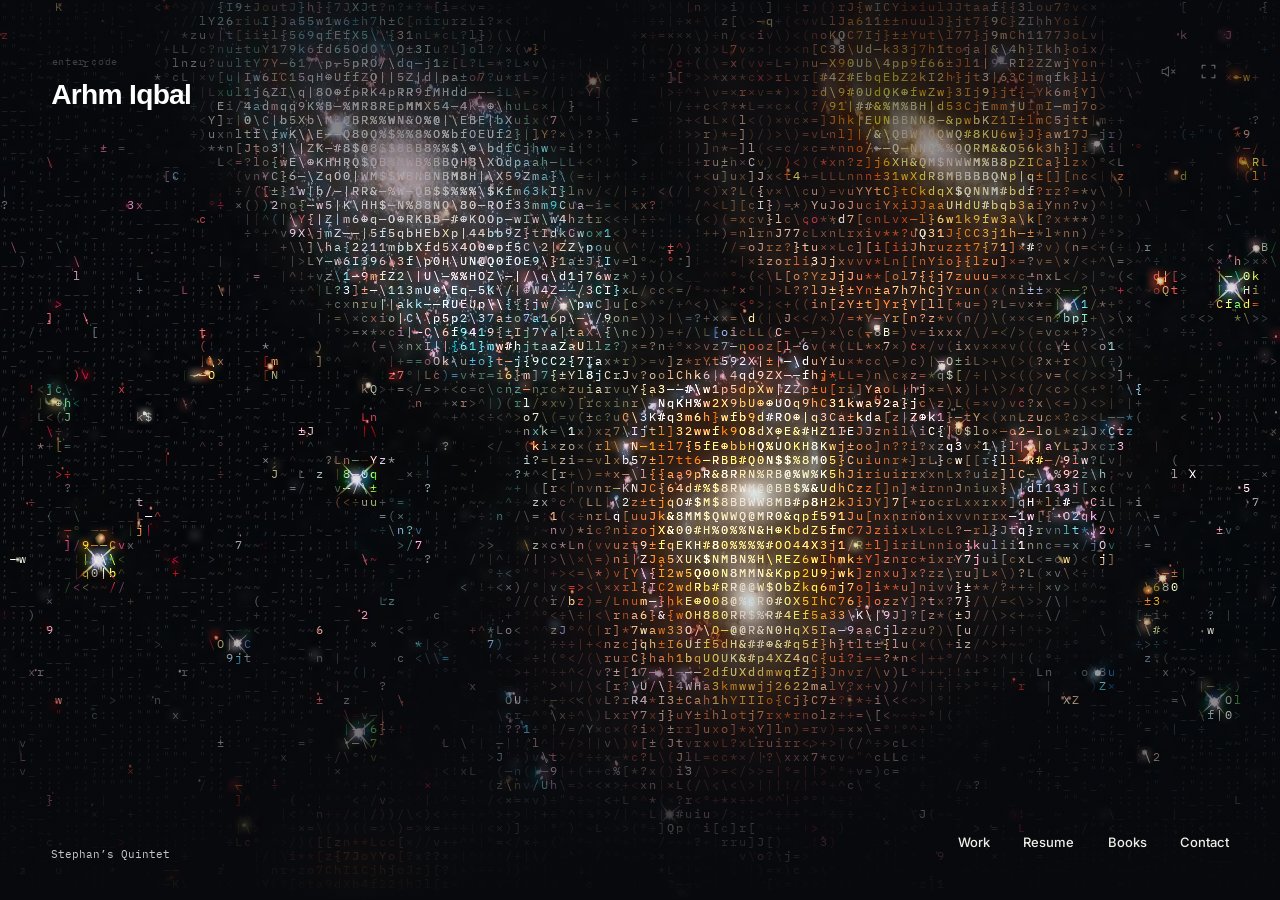
==== commit 08fb8e77: "feat: I'M YOU app, ResearchGate papers and ADI Day award The motion tracking project becomes I'M YOU" ====
--- a/index.html
+++ b/index.html
@@ -12,13 +12,14 @@
 <link rel="icon" type="image/png" href="assets/favicon.png">
 <link rel="apple-touch-icon" href="assets/apple-touch-icon.png">
 <link rel="preload" href="assets/fonts/ibm-plex-mono-400.ttf" as="font" type="font/ttf" crossorigin>
-<link rel="stylesheet" href="styles.css?v=20261119-sections">
+<link rel="stylesheet" href="styles.css?v=20261119-research">
 </head>
 <body>
 <svg class="sprite" aria-hidden="true" focusable="false">
   <symbol id="i-github" viewBox="0 0 24 24"><path d="M12 .297c-6.63 0-12 5.373-12 12 0 5.303 3.438 9.8 8.205 11.385.6.113.82-.258.82-.577 0-.285-.01-1.04-.015-2.04-3.338.724-4.042-1.61-4.042-1.61C4.422 18.07 3.633 17.7 3.633 17.7c-1.087-.744.084-.729.084-.729 1.205.084 1.838 1.236 1.838 1.236 1.07 1.835 2.809 1.305 3.495.998.108-.776.417-1.305.76-1.605-2.665-.3-5.466-1.332-5.466-5.93 0-1.31.465-2.38 1.235-3.22-.135-.303-.54-1.523.105-3.176 0 0 1.005-.322 3.3 1.23.96-.267 1.98-.399 3-.405 1.02.006 2.04.138 3 .405 2.28-1.552 3.285-1.23 3.285-1.23.645 1.653.24 2.873.12 3.176.765.84 1.23 1.91 1.23 3.22 0 4.61-2.805 5.625-5.475 5.92.42.36.81 1.096.81 2.22 0 1.606-.015 2.896-.015 3.286 0 .315.21.69.825.57C20.565 22.092 24 17.592 24 12.297c0-6.627-5.373-12-12-12"/></symbol>
   <symbol id="i-out" viewBox="0 0 16 16"><path d="M5.5 3.5h7v7M12.5 3.5l-9 9" fill="none" stroke="currentColor" stroke-width="1.5" stroke-linecap="round" stroke-linejoin="round"/></symbol>
   <symbol id="i-star" viewBox="0 0 12 12"><path d="M6 0l1.05 4.95L12 6 7.05 7.05 6 12 4.95 7.05 0 6l4.95-1.05z"/></symbol>
+  <symbol id="i-paper" viewBox="0 0 16 16"><path d="M4 1.75h5.5L12.25 4.5v9.75H4zM9.25 1.75V4.75h3M6.25 8h4M6.25 10.75h4" fill="none" stroke="currentColor" stroke-width="1.4" stroke-linejoin="round"/></symbol>
 </svg>
 <a class="skip-link" href="#content">Skip to content</a>
 
@@ -118,22 +119,25 @@
         <ul class="stack" aria-label="Built with"><li>Python</li><li>PyKEEN</li><li>Knowledge graphs</li><li>Open Targets</li></ul>
         <p class="project-links">
           <a href="https://github.com/Arhm-Iqbal/evidence-poverty-auditor"><svg class="fill" aria-hidden="true"><use href="#i-github"/></svg>Code</a>
+          <a href="https://www.researchgate.net/publication/410865374_AI_Drug_Discovery_Inherits_Evidence_Inequity_for_Neglected_Tropical_Diseases_AI_Drug_Discovery_Inherits_Evidence_Inequity_for_Neglected_Tropical_Diseases"><svg aria-hidden="true"><use href="#i-paper"/></svg>Paper</a>
+          <a href="https://www.researchgate.net/publication/410865922_Evidence_Equity_Auditor_Detecting_Inherited_Bias_in_AI_Drug_Discovery"><svg aria-hidden="true"><use href="#i-paper"/></svg>Poster</a>
         </p>
       </li>
       <li class="project" id="nathacks26">
-        <div class="cover">
-          <canvas class="glyph-cover" data-cover="gait" aria-hidden="true"></canvas>
-          <span class="cover-note">Illustration: hip, knee and ankle angles over a stride</span>
-        </div>
-        <div class="project-head">
-          <h3>Phone-based motion tracking</h3>
+        <a class="cover" href="https://im-u.vercel.app" tabindex="-1" aria-hidden="true">
+          <img src="assets/work/im-you.jpg" alt="" width="1280" height="800" loading="lazy" decoding="async">
+        </a>
+        <div class="project-head">
+          <h3>I’M YOU</h3>
           <span class="when">2026</span>
         </div>
         <p class="honour"><svg aria-hidden="true"><use href="#i-star"/></svg>Second place, Problem Provider Division, natHacks 2026</p>
-        <p class="about">Developed a system that uses two phones and a transformer model to estimate hip, knee, and ankle angles for rehabilitation monitoring outside the lab.</p>
-        <ul class="stack" aria-label="Built with"><li>Node.js</li><li>WebSockets</li><li>PyTorch</li><li>Transformers</li></ul>
+        <p class="about">Phone-based motion tracking. Developed a system that uses two phones and a transformer model to estimate hip, knee, and ankle angles for rehabilitation monitoring outside the lab.</p>
+        <ul class="stack" aria-label="Built with"><li>Expo</li><li>TypeScript</li><li>Supabase</li><li>FastAPI</li><li>PyTorch</li></ul>
         <p class="project-links">
-          <a href="https://github.com/Arhm-Iqbal/phone-recorder"><svg class="fill" aria-hidden="true"><use href="#i-github"/></svg>Recorder code</a>
+          <a href="https://im-u.vercel.app"><svg aria-hidden="true"><use href="#i-out"/></svg>Live app</a>
+          <a href="https://github.com/IM-YOU-TEAM/IM-YOU-APP"><svg class="fill" aria-hidden="true"><use href="#i-github"/></svg>Code</a>
+          <a href="https://github.com/Arhm-Iqbal/phone-recorder"><svg class="fill" aria-hidden="true"><use href="#i-github"/></svg>Recorder</a>
         </p>
       </li>
       <li class="project" id="basirah">
@@ -190,6 +194,10 @@
         </div>
         <p class="about">Built the control software and thermal hardware for a Raspberry Pi system used in Drosophila memory-suppression experiments. The system controls temperature to activate or inhibit temperature-sensitive neural circuits.</p>
         <ul class="stack" aria-label="Built with"><li>Raspberry Pi</li><li>Control software</li><li>Thermal hardware</li></ul>
+        <p class="project-links">
+          <a href="https://www.researchgate.net/publication/399751134_Construction_Of_a_Temperature_Modulation_Arena_for_Neurogenetic_Studies_in_Drosophila_Melanogaster"><svg aria-hidden="true"><use href="#i-paper"/></svg>Method</a>
+          <a href="https://www.researchgate.net/publication/399750781_CONSTRUCTION_OF_A_TEMPERATURE_MODULATION_ARENA_FOR_NEUROGENETIC_STUDIES_IN_DROSOPHILA_MELANOGASTER"><svg aria-hidden="true"><use href="#i-paper"/></svg>Poster</a>
+        </p>
       </li>
     </ul>
 
@@ -218,97 +226,94 @@
   <section id="resume" class="block">
     <h2>Resume</h2>
 
-    <div class="resume-layout">
-      <figure class="trajectory" aria-hidden="true">
-        <svg class="trajectory-chart"></svg>
-        <figcaption class="trajectory-note"></figcaption>
-      </figure>
-
-      <div class="resume-entries">
-        <h3 class="group" data-track="education">Education</h3>
-        <ul class="rows" data-track="education" data-label="Education">
-          <li id="ualberta" data-from="2024" data-to="now"><span class="when">2024–present</span><div><h4>University of Alberta</h4><p>BSc in Honours Neuroscience, third year. Edmonton, Alberta.</p></div></li>
-        </ul>
-
-        <h3 class="group" data-track="research">Research</h3>
-        <ul class="rows" data-track="research" data-label="Research">
-          <li id="neurosurgery" data-from="2026" data-to="2026">
-            <span class="when">2026</span>
-            <div><h4>Division of Neurosurgery, University of Alberta</h4>
-            <p>Research student with Dr. Tim Darsaut. Contributed to the TATAM2 trial protocol, manuscripts, electronic case report forms, and consent documents. Supported the ongoing RISE, TOBAS, and CAM neurovascular trials.</p></div>
-          </li>
-          <li id="yue" data-from="2026" data-to="2026">
-            <span class="when">2026</span>
-            <div><h4>Faculty of Medicine and Dentistry, University of Alberta</h4>
-            <p>URI-funded summer research intern with Dr. Jessica Yue. Conducted in vivo and in vitro research involving western blots, dissections, clamp experiments, and metabolic cage studies. Presented the project at FoMD Day.</p></div>
-          </li>
-          <li id="phan" data-from="2025" data-to="2025">
-            <span class="when">2025</span>
-            <div><h4>Department of Biological Sciences, University of Alberta</h4>
-            <p>Undergraduate research assistant with Dr. Anna Phan. Developed a programmable temperature-control system for Drosophila memory-suppression experiments, integrating Raspberry Pi software and thermal hardware.</p></div>
-          </li>
-          <li id="yue-volunteer" data-from="2025" data-to="2025">
-            <span class="when">2025</span>
-            <div><h4>Faculty of Medicine and Dentistry, University of Alberta</h4>
-            <p>Research volunteer with Dr. Jessica Yue. Prepared western blots, reagents, and samples for studies of neural regulation of nutrient sensing.</p></div>
-          </li>
-        </ul>
-
-        <h3 class="group" data-track="talks">Presentations</h3>
-        <ul class="rows" data-track="talks" data-label="Presentations">
-          <li id="iubdc" data-from="2026"><span class="when">2026</span><div><h4>IUBDC, University of Calgary</h4><p>Oral and poster presentations of the Evidence Poverty Auditor, later developed into a research manuscript.</p></div></li>
-          <li id="fomd" data-from="2026"><span class="when">2026</span><div><h4>FoMD Day, University of Alberta</h4><p>Presented a poster on research conducted in Dr. Jessica Yue’s lab.</p></div></li>
-          <li id="cucoh" data-from="2025">
-            <span class="when">2025</span>
-            <div><h4>Canadian Undergraduate Conference on Healthcare, Queen's University</h4>
-            <p>Selected for an oral presentation of research from Dr. Anna Phan’s lab. Submitted the abstract to the URNCST Journal.</p></div>
-          </li>
-          <li id="re-peter" data-from="2025"><span class="when">2025</span><div><h4>RE Peter, University of Alberta</h4><p>Presented a poster on research conducted in Dr. Anna Phan’s lab.</p></div></li>
-        </ul>
-
-        <h3 class="group" data-track="work">Experience</h3>
-        <ul class="rows" data-track="work" data-label="Experience">
-          <li id="nait" data-from="2025" data-to="now">
-            <span class="when">2025–present</span><div><h4>Software Engineer, NAIT</h4><p>Part-time contract.</p></div>
-          </li>
-          <li id="cofounder" data-from="2025" data-to="now"><span class="when">2025–present</span><div><h4>Technical Co-Founder, SimuPrep</h4><p>Co-founded a clinical simulation preparation platform, now being licensed by NAIT.</p></div></li>
-          <li id="softmoc" data-from="2025" data-to="2025"><span class="when">2025</span><div><h4>Sales Associate, SoftMoc</h4><p>Sherwood Park, Alberta.</p></div></li>
-          <li id="vet" data-from="2022" data-to="2025">
-            <span class="when">2022–2025</span><div><h4>Veterinary Assistant and Receptionist, Gibbons Veterinary Clinic</h4><p>Gibbons, Alberta.</p></div>
-          </li>
-        </ul>
-
-        <h3 class="group" data-track="service">Leadership and service</h3>
-        <ul class="rows" data-track="service" data-label="Leadership">
-          <li id="usig" data-from="2025" data-to="now">
-            <span class="when">2025–present</span><div><h4>Founder, Undergraduate Surgery Interest Group</h4><p>Student club at the University of Alberta.</p></div>
-          </li>
-          <li id="amii" data-from="2026" data-to="now"><span class="when">2026–present</span><div><h4>AI Career Accelerator, Amii</h4></div></li>
-          <li id="nextgen" data-from="2026" data-to="2026">
-            <span class="when">2026</span><div><h4>Youth Member, Strathcona County NextGen</h4><p>Led Young Artists in Motion, a public art exhibition on buses featuring work by local youth. Developing an online gallery for youth art in the community.</p></div>
-          </li>
-          <li id="mfr" data-from="2025" data-to="now">
-            <span class="when">2025–present</span><div><h4>Medical First Responder, St. John Ambulance</h4></div>
-          </li>
-          <li id="steadward" data-from="2024" data-to="now">
-            <span class="when">2024–present</span><div><h4>Volunteer, Steadward Centre for Personal and Physical Achievement</h4><p>Supported fitness and mobility programs for people with physical and neurological disabilities.</p></div>
-          </li>
-        </ul>
-
-        <h3 class="group">Skills</h3>
-        <ul class="stack skills">
-          <li>Python</li><li>C</li><li>MATLAB</li><li>Full-stack development</li><li>API integration</li><li>Microcontrollers</li><li>Machine learning</li><li>Deep learning</li><li>Git</li><li>Azure DevOps</li>
-        </ul>
-
-        <h3 class="group">Selected training</h3>
-        <ul class="certs">
-          <li>Basic Life Support — Heart and Stroke Foundation, 2024</li>
-          <li>Medical First Responder — St. John Ambulance, 2024</li>
-          <li>WHMIS — University of Alberta, 2025</li>
-          <li>Laboratory Chemical Safety, Biological Safety, and Laboratory Hazard Assessment and Control — University of Alberta EHS, 2024</li>
-        </ul>
-      </div>
-    </div>
+    <h3 class="group">Education</h3>
+    <ul class="rows">
+      <li id="ualberta"><span class="when">2024–present</span><div><h4>University of Alberta</h4><p>BSc in Honours Neuroscience, third year. Edmonton, Alberta.</p></div></li>
+    </ul>
+
+    <h3 class="group">Research</h3>
+    <ul class="rows">
+      <li id="neurosurgery">
+        <span class="when">2026</span>
+        <div><h4>Division of Neurosurgery, University of Alberta</h4>
+        <p>Research student with Dr. Tim Darsaut. Contributed to the TATAM2 trial protocol, manuscripts, electronic case report forms, and consent documents. Supported the ongoing RISE, TOBAS, and CAM neurovascular trials.</p></div>
+      </li>
+      <li id="yue">
+        <span class="when">2026</span>
+        <div><h4>Faculty of Medicine and Dentistry, University of Alberta</h4>
+        <p>URI-funded summer research intern with Dr. Jessica Yue. Conducted in vivo and in vitro research involving western blots, dissections, clamp experiments, and metabolic cage studies. Presented the project at FoMD Day.</p></div>
+      </li>
+      <li id="phan">
+        <span class="when">2025</span>
+        <div><h4>Department of Biological Sciences, University of Alberta</h4>
+        <p>Undergraduate research assistant with Dr. Anna Phan. Developed a programmable temperature-control system for Drosophila memory-suppression experiments, integrating Raspberry Pi software and thermal hardware. <a href="https://www.researchgate.net/publication/399751134_Construction_Of_a_Temperature_Modulation_Arena_for_Neurogenetic_Studies_in_Drosophila_Melanogaster">Method</a></p></div>
+      </li>
+      <li id="yue-volunteer">
+        <span class="when">2025</span>
+        <div><h4>Faculty of Medicine and Dentistry, University of Alberta</h4>
+        <p>Research volunteer with Dr. Jessica Yue. Prepared western blots, reagents, and samples for studies of neural regulation of nutrient sensing.</p></div>
+      </li>
+    </ul>
+
+    <h3 class="group">Presentations</h3>
+    <ul class="rows">
+      <li id="adi">
+        <span class="when">2026</span>
+        <div><h4>ADI Day, University of Alberta</h4>
+        <p class="honour"><svg aria-hidden="true"><use href="#i-star"/></svg>Second place, poster presentation</p>
+        <p>Presented a poster on CD248 inhibition and glucose metabolism in insulin resistance, from research in Dr. Jessica Yue’s lab. <a href="https://www.researchgate.net/publication/417920322_Exploring_the_Effects_of_CD248_Inhibition_on_Glucose_Metabolism_in_Insulin_Resistance">Poster</a></p></div>
+      </li>
+      <li id="iubdc"><span class="when">2026</span><div><h4>IUBDC, University of Calgary</h4><p>Oral and poster presentations of the Evidence Poverty Auditor, later developed into a research manuscript. <a href="https://www.researchgate.net/publication/410865922_Evidence_Equity_Auditor_Detecting_Inherited_Bias_in_AI_Drug_Discovery">Poster</a> and <a href="https://www.researchgate.net/publication/410865374_AI_Drug_Discovery_Inherits_Evidence_Inequity_for_Neglected_Tropical_Diseases_AI_Drug_Discovery_Inherits_Evidence_Inequity_for_Neglected_Tropical_Diseases">manuscript</a></p></div></li>
+      <li id="fomd"><span class="when">2026</span><div><h4>FoMD Day, University of Alberta</h4><p>Presented a poster on research conducted in Dr. Jessica Yue’s lab. <a href="https://www.researchgate.net/publication/417920322_Exploring_the_Effects_of_CD248_Inhibition_on_Glucose_Metabolism_in_Insulin_Resistance">Poster</a></p></div></li>
+      <li id="cucoh">
+        <span class="when">2025</span>
+        <div><h4>Canadian Undergraduate Conference on Healthcare, Queen's University</h4>
+        <p>Selected for an oral presentation of research from Dr. Anna Phan’s lab. Submitted the abstract to the URNCST Journal. <a href="https://www.researchgate.net/publication/399750781_CONSTRUCTION_OF_A_TEMPERATURE_MODULATION_ARENA_FOR_NEUROGENETIC_STUDIES_IN_DROSOPHILA_MELANOGASTER">Poster</a></p></div>
+      </li>
+      <li id="re-peter"><span class="when">2025</span><div><h4>RE Peter, University of Alberta</h4><p>Presented a poster on research conducted in Dr. Anna Phan’s lab.</p></div></li>
+    </ul>
+
+    <h3 class="group">Experience</h3>
+    <ul class="rows">
+      <li id="nait">
+        <span class="when">2025–present</span><div><h4>Software Engineer, NAIT</h4><p>Part-time contract.</p></div>
+      </li>
+      <li id="cofounder"><span class="when">2025–present</span><div><h4>Technical Co-Founder, SimuPrep</h4><p>Co-founded a clinical simulation preparation platform, now being licensed by NAIT.</p></div></li>
+      <li id="softmoc"><span class="when">2025</span><div><h4>Sales Associate, SoftMoc</h4><p>Sherwood Park, Alberta.</p></div></li>
+      <li id="vet">
+        <span class="when">2022–2025</span><div><h4>Veterinary Assistant and Receptionist, Gibbons Veterinary Clinic</h4><p>Gibbons, Alberta.</p></div>
+      </li>
+    </ul>
+
+    <h3 class="group">Leadership and service</h3>
+    <ul class="rows">
+      <li id="usig">
+        <span class="when">2025–present</span><div><h4>Founder, Undergraduate Surgery Interest Group</h4><p>Student club at the University of Alberta.</p></div>
+      </li>
+      <li id="amii"><span class="when">2026–present</span><div><h4>AI Career Accelerator, Amii</h4></div></li>
+      <li id="nextgen">
+        <span class="when">2026</span><div><h4>Youth Member, Strathcona County NextGen</h4><p>Led Young Artists in Motion, a public art exhibition on buses featuring work by local youth. Developing an online gallery for youth art in the community.</p></div>
+      </li>
+      <li id="mfr">
+        <span class="when">2025–present</span><div><h4>Medical First Responder, St. John Ambulance</h4></div>
+      </li>
+      <li id="steadward">
+        <span class="when">2024–present</span><div><h4>Volunteer, Steadward Centre for Personal and Physical Achievement</h4><p>Supported fitness and mobility programs for people with physical and neurological disabilities.</p></div>
+      </li>
+    </ul>
+
+    <h3 class="group">Skills</h3>
+    <ul class="stack resume-skills">
+      <li>Python</li><li>C</li><li>MATLAB</li><li>Full-stack development</li><li>API integration</li><li>Microcontrollers</li><li>Machine learning</li><li>Deep learning</li><li>Git</li><li>Azure DevOps</li>
+    </ul>
+
+    <h3 class="group">Selected training</h3>
+    <ul class="certs">
+      <li>Basic Life Support — Heart and Stroke Foundation, 2024</li>
+      <li>Medical First Responder — St. John Ambulance, 2024</li>
+      <li>WHMIS — University of Alberta, 2025</li>
+      <li>Laboratory Chemical Safety, Biological Safety, and Laboratory Hazard Assessment and Control — University of Alberta EHS, 2024</li>
+    </ul>
   </section>
 
   <section id="books" class="block">
@@ -492,7 +497,6 @@
 <script src="egg.js?v=20261115b" defer></script>
 <script src="mobile-panels.js?v=20261114-return" defer></script>
 <script src="assets/github-activity.js" defer></script>
-<script src="work.js?v=20261119" defer></script>
-<script src="resume.js?v=20261119" defer></script>
+<script src="work.js?v=20261119b" defer></script>
 </body>
 </html>
--- a/styles.css
+++ b/styles.css
@@ -141,11 +141,6 @@
 /* Work. Each project leads with its picture: a real screenshot where the work is
    public, otherwise a cover drawn in the artwork's own characters (work.js).
    Honours are the warm light on the page; everything else stays neutral. */
-:root {
-  /* Resume tracks take the Hubble narrowband palette the photographs are made of. */
-  --c-education: #b4c2ff; --c-research: #74d3c4; --c-talks: #c6a9ff;
-  --c-work: #e6b66d; --c-service: #ee919d;
-}
 .sprite { position: absolute; width: 0; height: 0; overflow: hidden; }
 svg.fill { fill: currentColor; }
 .projects {
@@ -221,49 +216,9 @@
 .activity-key { display: inline-flex; align-items: center; gap: 10px; color: #81858c; }
 .activity-key svg { width: 92px; height: 16px; overflow: visible; }
 
-/* Resume. The entries draw their own timeline (resume.js); on wide screens it
-   stays beside the list and lights whichever entry is being read. */
-[data-track="education"] { --track: var(--c-education); }
-[data-track="research"] { --track: var(--c-research); }
-[data-track="talks"] { --track: var(--c-talks); }
-[data-track="work"] { --track: var(--c-work); }
-[data-track="service"] { --track: var(--c-service); }
-.resume-layout { display: grid; grid-template-columns: minmax(0, 1fr); }
-.trajectory { margin: 0; padding-top: 28px; }
-.trajectory-chart { display: block; width: 100%; overflow: visible; user-select: none; -webkit-user-select: none; }
-.trajectory-chart text { font: 10px var(--mono); fill: #81858c; }
-.trajectory-chart .grid { stroke: #191c21; stroke-width: 1; }
-.trajectory-chart .now { stroke: #3a3e45; stroke-width: 1; stroke-dasharray: 2 3; }
-.trajectory-chart .track-name { fill: var(--track); }
-.t-item { color: var(--track); transition: opacity 260ms; }
-.t-item .line { stroke: currentColor; stroke-width: 2; stroke-linecap: round; opacity: .7; transition: opacity 260ms; }
-.t-item .hit { stroke: transparent; stroke-width: 14; stroke-linecap: round; }
-.t-item .start { fill: var(--ground); stroke: currentColor; stroke-width: 1.5; }
-.t-item .end, .t-item .point { fill: currentColor; }
-.t-item .glow { fill: currentColor; opacity: .16; }
-.trajectory-chart.has-lit .t-item:not(.is-lit) { opacity: .42; }
-.t-item.is-lit .line { opacity: 1; stroke-width: 3; }
-.trajectory-note {
-  min-height: 4.6em; margin-top: 14px; padding-top: 12px; border-top: 1px solid var(--line);
-  color: var(--ink-dim); font: .6875rem/1.7 var(--mono);
-}
-.trajectory-note span { color: var(--track); }
-.trajectory-note b { color: var(--ink); font-weight: 400; }
-.resume-entries > .group:first-child { margin-top: 28px; }
-.group[data-track]::before {
-  content: ""; display: inline-block; width: 7px; height: 7px; margin-right: 10px;
-  border-radius: 50%; background: var(--track); vertical-align: .08em;
-}
-.resume-entries .rows > li h4, .resume-entries .rows > li .when { transition: color 260ms; }
-.resume-entries .rows > li.is-lit .when { color: var(--track); }
-.resume-entries .rows > li.is-lit h4 { color: #fff; }
-.resume-entries .rows > li.is-lit p { color: #c9cbcf; }
-.resume-entries .stack.skills { margin-top: 0; padding-top: 16px; }
-@media (min-width: 1040px) {
-  .resume-layout { grid-template-columns: minmax(340px, 5fr) minmax(0, 7fr); gap: 0 clamp(48px, 5vw, 96px); align-items: start; }
-  .trajectory { position: sticky; top: 0; padding-top: 40px; }
-  #resume .rows > li { grid-template-columns: 112px minmax(0, 1fr); }
-}
+/* Resume honours use the same warm star as Work. */
+#content .rows .honour { margin-top: 6px; color: var(--spike); }
+.stack.resume-skills { margin-top: 0; padding-top: 16px; }
 @media (max-width: 760px) {
   .projects { grid-template-columns: minmax(0, 1fr); gap: 60px; padding-top: 28px; }
   .project-head { flex-direction: column; margin-top: 18px; }
@@ -344,7 +299,7 @@
     cursor: var(--spear) 2 3, auto;
     cursor: image-set(var(--spear) 1x, var(--spear-2x) 2x) 2 3, auto;
   }
-  a, button, [role="button"], label, summary, select, .fullscreen-button, .sound-button, .mobile-back, .t-item {
+  a, button, [role="button"], label, summary, select, .fullscreen-button, .sound-button, .mobile-back {
     cursor: var(--spear-hover) 2 3, pointer;
     cursor: image-set(var(--spear-hover) 1x, var(--spear-hover-2x) 2x) 2 3, pointer;
   }
